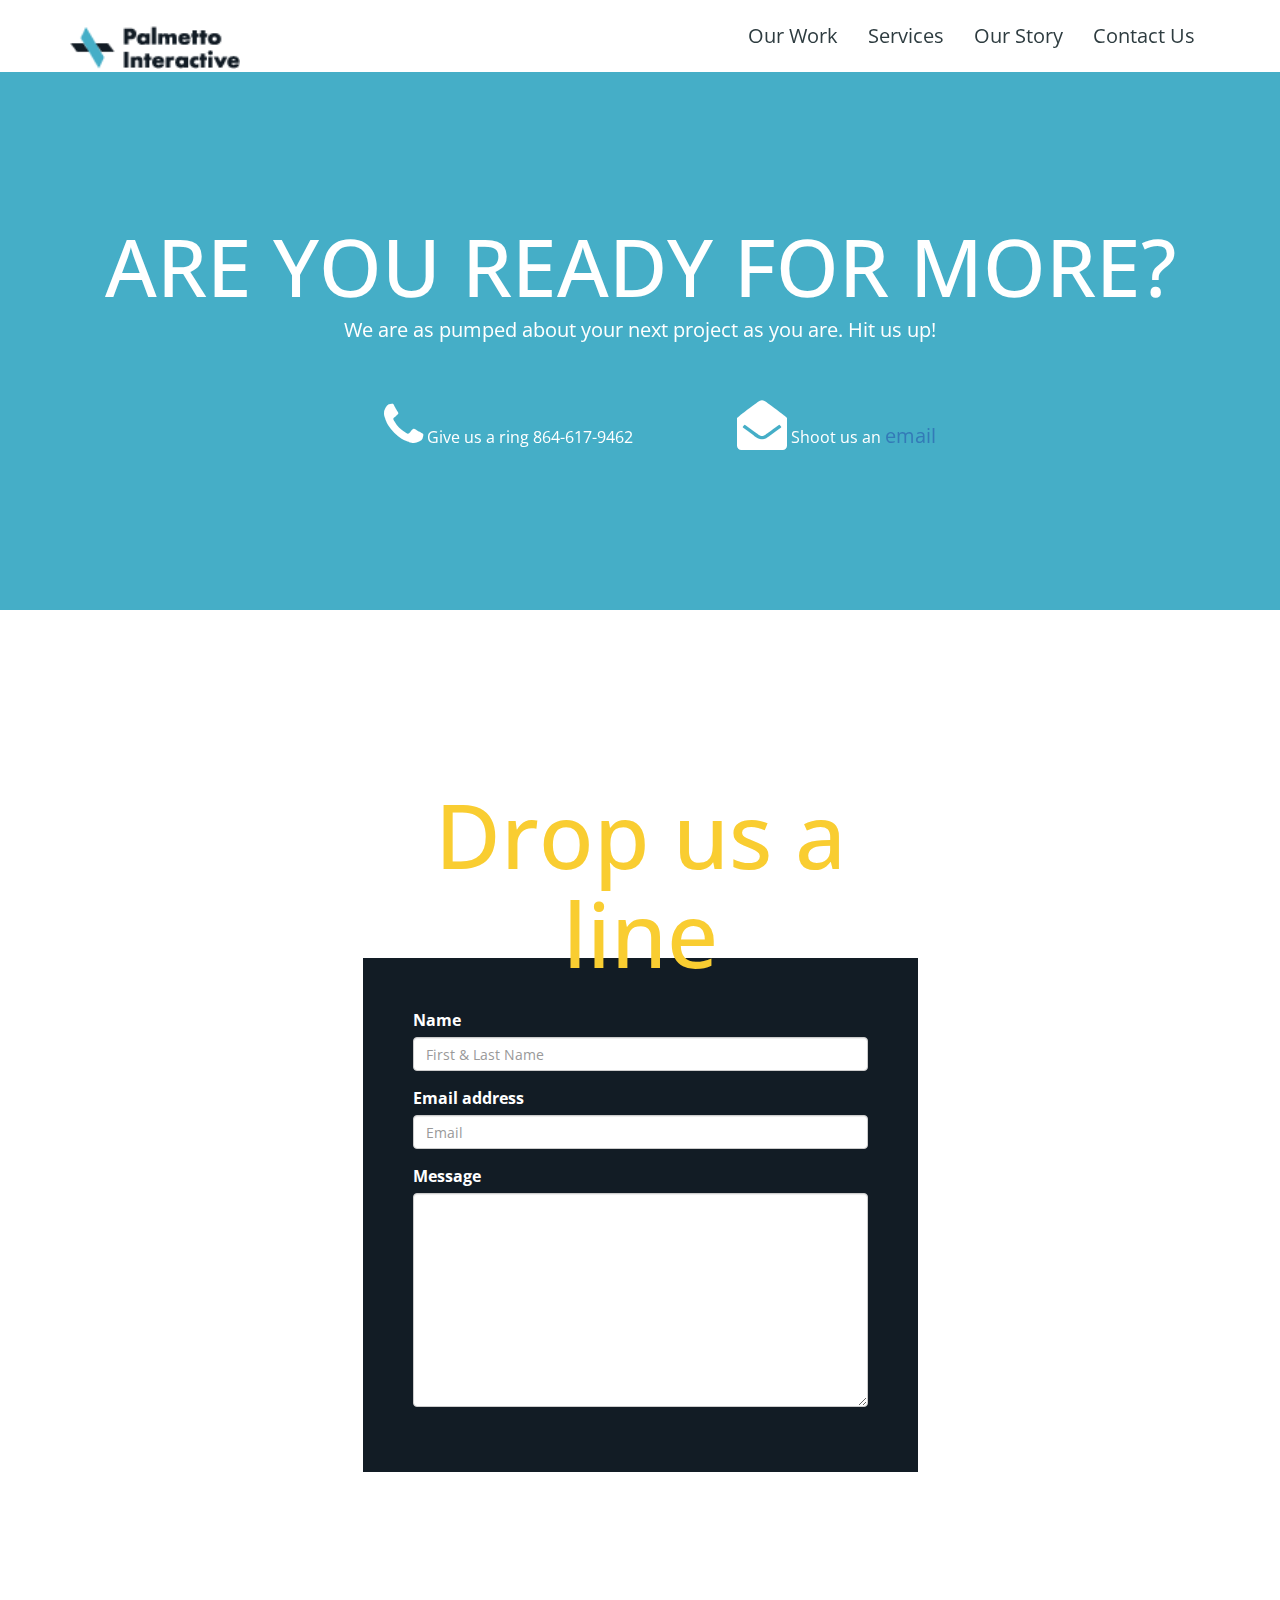
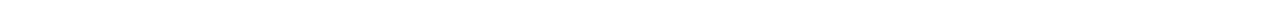
==== contact.html @ 6b4fe168 "intial contact page build" ====
<!doctype html>
<html class="no-js" lang="">
  <head>
    <meta charset="utf-8">
    <meta name="description" content="">
    <meta name="viewport" content="width=device-width, initial-scale=1">
    <title>palmetto interactive</title>

    <!-- Google Fonts -->
    <link href="https://fonts.googleapis.com/css?family=Open+Sans|Open+Sans+Condensed:700" rel="stylesheet" />

    <!-- Font Awesome -->
    <link rel="stylesheet" href="fonts/font-awesome/css/font-awesome.min.css" />


    <!-- build:css styles/main.css -->
    <link rel="stylesheet" href="css/styles.css">
    <!-- endbuild -->

    <!-- build:js scripts/vendor/modernizr.js -->
    <!-- <script src="/bower_components/modernizr/modernizr.js"></script> -->
    <!-- endbuild -->
  </head>

  <body id="page-top" class="index" data-spy="scroll" data-target="navbar">
    <!--[if IE]>
      <p class="browserupgrade">You are using an <strong>outdated</strong> browser. Please <a href="http://browsehappy.com/">upgrade your browser</a> to improve your experience.</p>
    <![endif]-->

    <!-- Navigation -->
    <nav id="mainNav" class="navbar navbar-custom">
      <div class="container">
        <!-- Brand and toggle get grouped for better mobile display -->
        <div class="navbar-header page-scroll">
          <button type="button" class="navbar-toggle" data-toggle="collapse" data-target="#navbar-collapse-1">
              <span class="sr-only">Toggle navigation</span> Menu <i class="fa fa-bars"></i>
          </button>
          <a class="navbar-brand" href="#page-top">
            <img src="images/palmetto-interactive-logo.png" alt="Company Logo">
          </a>
      </div>

      <!-- Collect the nav links, forms, and other content for toggling -->
      <div class="collapse navbar-collapse" id="navbar-collapse-1">
          <ul class="nav navbar-nav navbar-right">
            <li class="hidden">
                <a href="#page-top"></a>
            </li>
            <li class="page-scroll">
                <a href="#work">Our Work</a>
            </li>
            <li class="page-scroll">
              <a href="#services">Services</a>
            </li>
            <li class="page-scroll">
                <a href="#story">Our Story</a>
            </li>
            <li class="page-scroll">
                <a href="#contact">Contact Us</a>
            </li>
          </ul>
        </div>  <!-- /.navbar-collapse -->
      </div>  <!-- /.container -->
    </nav>

    <section id="contact-header">
      <div class="container">
        <div class="row">
          <div class="col-md-12">
            <h1>Are You Ready For More?</h1>
            <p>We are as pumped about your next project as you are. Hit us up!</p>
            <ul>
              <li><i class="fa fa-phone" aria-hidden="true"></i> Give us a ring 864-617-9462</li>
              <li><i class="fa fa-envelope-open" aria-hidden="true"></i> Shoot us an <a href="mailto:palmettointeractive@gmail.com">email</a></li>
            </ul>
          </div>
        </div>
      </div>
    </section>
    
    <section id="contact-form">
      <div class="container">
        <div class="row">
          <div class="col-md-6 col-md-offset-3">
            <h2>Drop us a line</h2>
            <form action="">
              <div class="form-group">
                <label for="name">Name</label>
                <input type="text" class="form-control" id="name" placeholder="First &amp; Last Name">
              </div>
              <div class="form-group">
                <label for="email">Email address</label>
                <input type="email" class="form-control" id="email" placeholder="Email">
              </div>
              <div class="form-group">
                <label for="message">Message</label>
                <textarea class="form-control" name="message" id="message" cols="30" rows="10"></textarea>
              </div>
            </form>
          </div>
        </div>
      </div>
    </section>
---- css/styles.css ----
@charset "UTF-8";
/* Bootstrap Variables */
/* Import Bootstrap */
/*!
 * Bootstrap v3.3.7 (http://getbootstrap.com)
 * Copyright 2011-2016 Twitter, Inc.
 * Licensed under MIT (https://github.com/twbs/bootstrap/blob/master/LICENSE)
 */
/*! normalize.css v3.0.3 | MIT License | github.com/necolas/normalize.css */
html {
  font-family: sans-serif;
  -ms-text-size-adjust: 100%;
  -webkit-text-size-adjust: 100%; }

body {
  margin: 0; }

article,
aside,
details,
figcaption,
figure,
footer,
header,
hgroup,
main,
menu,
nav,
section,
summary {
  display: block; }

audio,
canvas,
progress,
video {
  display: inline-block;
  vertical-align: baseline; }

audio:not([controls]) {
  display: none;
  height: 0; }

[hidden],
template {
  display: none; }

a {
  background-color: transparent; }

a:active,
a:hover {
  outline: 0; }

abbr[title] {
  border-bottom: 1px dotted; }

b,
strong {
  font-weight: bold; }

dfn {
  font-style: italic; }

h1 {
  font-size: 2em;
  margin: 0.67em 0; }

mark {
  background: #ff0;
  color: #000; }

small {
  font-size: 80%; }

sub,
sup {
  font-size: 75%;
  line-height: 0;
  position: relative;
  vertical-align: baseline; }

sup {
  top: -0.5em; }

sub {
  bottom: -0.25em; }

img {
  border: 0; }

svg:not(:root) {
  overflow: hidden; }

figure {
  margin: 1em 40px; }

hr {
  box-sizing: content-box;
  height: 0; }

pre {
  overflow: auto; }

code,
kbd,
pre,
samp {
  font-family: monospace, monospace;
  font-size: 1em; }

button,
input,
optgroup,
select,
textarea {
  color: inherit;
  font: inherit;
  margin: 0; }

button {
  overflow: visible; }

button,
select {
  text-transform: none; }

button,
html input[type="button"],
input[type="reset"],
input[type="submit"] {
  -webkit-appearance: button;
  cursor: pointer; }

button[disabled],
html input[disabled] {
  cursor: default; }

button::-moz-focus-inner,
input::-moz-focus-inner {
  border: 0;
  padding: 0; }

input {
  line-height: normal; }

input[type="checkbox"],
input[type="radio"] {
  box-sizing: border-box;
  padding: 0; }

input[type="number"]::-webkit-inner-spin-button,
input[type="number"]::-webkit-outer-spin-button {
  height: auto; }

input[type="search"] {
  -webkit-appearance: textfield;
  box-sizing: content-box; }

input[type="search"]::-webkit-search-cancel-button,
input[type="search"]::-webkit-search-decoration {
  -webkit-appearance: none; }

fieldset {
  border: 1px solid #c0c0c0;
  margin: 0 2px;
  padding: 0.35em 0.625em 0.75em; }

legend {
  border: 0;
  padding: 0; }

textarea {
  overflow: auto; }

optgroup {
  font-weight: bold; }

table {
  border-collapse: collapse;
  border-spacing: 0; }

td,
th {
  padding: 0; }

/*! Source: https://github.com/h5bp/html5-boilerplate/blob/master/src/css/main.css */
@media print {
  *,
  *:before,
  *:after {
    background: transparent !important;
    color: #000 !important;
    box-shadow: none !important;
    text-shadow: none !important; }

  a,
  a:visited {
    text-decoration: underline; }

  a[href]:after {
    content: " (" attr(href) ")"; }

  abbr[title]:after {
    content: " (" attr(title) ")"; }

  a[href^="#"]:after,
  a[href^="javascript:"]:after {
    content: ""; }

  pre,
  blockquote {
    border: 1px solid #999;
    page-break-inside: avoid; }

  thead {
    display: table-header-group; }

  tr,
  img {
    page-break-inside: avoid; }

  img {
    max-width: 100% !important; }

  p,
  h2,
  h3 {
    orphans: 3;
    widows: 3; }

  h2,
  h3 {
    page-break-after: avoid; }

  .navbar {
    display: none; }

  .btn > .caret,
  .dropup > .btn > .caret {
    border-top-color: #000 !important; }

  .label {
    border: 1px solid #000; }

  .table {
    border-collapse: collapse !important; }
    .table td,
    .table th {
      background-color: #fff !important; }

  .table-bordered th,
  .table-bordered td {
    border: 1px solid #ddd !important; } }
@font-face {
  font-family: 'Glyphicons Halflings';
  src: url("../bower_components/bootstrap-sass/assets/fonts/bootstrap/glyphicons-halflings-regular.eot");
  src: url("../bower_components/bootstrap-sass/assets/fonts/bootstrap/glyphicons-halflings-regular.eot?#iefix") format("embedded-opentype"), url("../bower_components/bootstrap-sass/assets/fonts/bootstrap/glyphicons-halflings-regular.woff2") format("woff2"), url("../bower_components/bootstrap-sass/assets/fonts/bootstrap/glyphicons-halflings-regular.woff") format("woff"), url("../bower_components/bootstrap-sass/assets/fonts/bootstrap/glyphicons-halflings-regular.ttf") format("truetype"), url("../bower_components/bootstrap-sass/assets/fonts/bootstrap/glyphicons-halflings-regular.svg#glyphicons_halflingsregular") format("svg"); }
.glyphicon {
  position: relative;
  top: 1px;
  display: inline-block;
  font-family: 'Glyphicons Halflings';
  font-style: normal;
  font-weight: normal;
  line-height: 1;
  -webkit-font-smoothing: antialiased;
  -moz-osx-font-smoothing: grayscale; }

.glyphicon-asterisk:before {
  content: "\002a"; }

.glyphicon-plus:before {
  content: "\002b"; }

.glyphicon-euro:before,
.glyphicon-eur:before {
  content: "\20ac"; }

.glyphicon-minus:before {
  content: "\2212"; }

.glyphicon-cloud:before {
  content: "\2601"; }

.glyphicon-envelope:before {
  content: "\2709"; }

.glyphicon-pencil:before {
  content: "\270f"; }

.glyphicon-glass:before {
  content: "\e001"; }

.glyphicon-music:before {
  content: "\e002"; }

.glyphicon-search:before {
  content: "\e003"; }

.glyphicon-heart:before {
  content: "\e005"; }

.glyphicon-star:before {
  content: "\e006"; }

.glyphicon-star-empty:before {
  content: "\e007"; }

.glyphicon-user:before {
  content: "\e008"; }

.glyphicon-film:before {
  content: "\e009"; }

.glyphicon-th-large:before {
  content: "\e010"; }

.glyphicon-th:before {
  content: "\e011"; }

.glyphicon-th-list:before {
  content: "\e012"; }

.glyphicon-ok:before {
  content: "\e013"; }

.glyphicon-remove:before {
  content: "\e014"; }

.glyphicon-zoom-in:before {
  content: "\e015"; }

.glyphicon-zoom-out:before {
  content: "\e016"; }

.glyphicon-off:before {
  content: "\e017"; }

.glyphicon-signal:before {
  content: "\e018"; }

.glyphicon-cog:before {
  content: "\e019"; }

.glyphicon-trash:before {
  content: "\e020"; }

.glyphicon-home:before {
  content: "\e021"; }

.glyphicon-file:before {
  content: "\e022"; }

.glyphicon-time:before {
  content: "\e023"; }

.glyphicon-road:before {
  content: "\e024"; }

.glyphicon-download-alt:before {
  content: "\e025"; }

.glyphicon-download:before {
  content: "\e026"; }

.glyphicon-upload:before {
  content: "\e027"; }

.glyphicon-inbox:before {
  content: "\e028"; }

.glyphicon-play-circle:before {
  content: "\e029"; }

.glyphicon-repeat:before {
  content: "\e030"; }

.glyphicon-refresh:before {
  content: "\e031"; }

.glyphicon-list-alt:before {
  content: "\e032"; }

.glyphicon-lock:before {
  content: "\e033"; }

.glyphicon-flag:before {
  content: "\e034"; }

.glyphicon-headphones:before {
  content: "\e035"; }

.glyphicon-volume-off:before {
  content: "\e036"; }

.glyphicon-volume-down:before {
  content: "\e037"; }

.glyphicon-volume-up:before {
  content: "\e038"; }

.glyphicon-qrcode:before {
  content: "\e039"; }

.glyphicon-barcode:before {
  content: "\e040"; }

.glyphicon-tag:before {
  content: "\e041"; }

.glyphicon-tags:before {
  content: "\e042"; }

.glyphicon-book:before {
  content: "\e043"; }

.glyphicon-bookmark:before {
  content: "\e044"; }

.glyphicon-print:before {
  content: "\e045"; }

.glyphicon-camera:before {
  content: "\e046"; }

.glyphicon-font:before {
  content: "\e047"; }

.glyphicon-bold:before {
  content: "\e048"; }

.glyphicon-italic:before {
  content: "\e049"; }

.glyphicon-text-height:before {
  content: "\e050"; }

.glyphicon-text-width:before {
  content: "\e051"; }

.glyphicon-align-left:before {
  content: "\e052"; }

.glyphicon-align-center:before {
  content: "\e053"; }

.glyphicon-align-right:before {
  content: "\e054"; }

.glyphicon-align-justify:before {
  content: "\e055"; }

.glyphicon-list:before {
  content: "\e056"; }

.glyphicon-indent-left:before {
  content: "\e057"; }

.glyphicon-indent-right:before {
  content: "\e058"; }

.glyphicon-facetime-video:before {
  content: "\e059"; }

.glyphicon-picture:before {
  content: "\e060"; }

.glyphicon-map-marker:before {
  content: "\e062"; }

.glyphicon-adjust:before {
  content: "\e063"; }

.glyphicon-tint:before {
  content: "\e064"; }

.glyphicon-edit:before {
  content: "\e065"; }

.glyphicon-share:before {
  content: "\e066"; }

.glyphicon-check:before {
  content: "\e067"; }

.glyphicon-move:before {
  content: "\e068"; }

.glyphicon-step-backward:before {
  content: "\e069"; }

.glyphicon-fast-backward:before {
  content: "\e070"; }

.glyphicon-backward:before {
  content: "\e071"; }

.glyphicon-play:before {
  content: "\e072"; }

.glyphicon-pause:before {
  content: "\e073"; }

.glyphicon-stop:before {
  content: "\e074"; }

.glyphicon-forward:before {
  content: "\e075"; }

.glyphicon-fast-forward:before {
  content: "\e076"; }

.glyphicon-step-forward:before {
  content: "\e077"; }

.glyphicon-eject:before {
  content: "\e078"; }

.glyphicon-chevron-left:before {
  content: "\e079"; }

.glyphicon-chevron-right:before {
  content: "\e080"; }

.glyphicon-plus-sign:before {
  content: "\e081"; }

.glyphicon-minus-sign:before {
  content: "\e082"; }

.glyphicon-remove-sign:before {
  content: "\e083"; }

.glyphicon-ok-sign:before {
  content: "\e084"; }

.glyphicon-question-sign:before {
  content: "\e085"; }

.glyphicon-info-sign:before {
  content: "\e086"; }

.glyphicon-screenshot:before {
  content: "\e087"; }

.glyphicon-remove-circle:before {
  content: "\e088"; }

.glyphicon-ok-circle:before {
  content: "\e089"; }

.glyphicon-ban-circle:before {
  content: "\e090"; }

.glyphicon-arrow-left:before {
  content: "\e091"; }

.glyphicon-arrow-right:before {
  content: "\e092"; }

.glyphicon-arrow-up:before {
  content: "\e093"; }

.glyphicon-arrow-down:before {
  content: "\e094"; }

.glyphicon-share-alt:before {
  content: "\e095"; }

.glyphicon-resize-full:before {
  content: "\e096"; }

.glyphicon-resize-small:before {
  content: "\e097"; }

.glyphicon-exclamation-sign:before {
  content: "\e101"; }

.glyphicon-gift:before {
  content: "\e102"; }

.glyphicon-leaf:before {
  content: "\e103"; }

.glyphicon-fire:before {
  content: "\e104"; }

.glyphicon-eye-open:before {
  content: "\e105"; }

.glyphicon-eye-close:before {
  content: "\e106"; }

.glyphicon-warning-sign:before {
  content: "\e107"; }

.glyphicon-plane:before {
  content: "\e108"; }

.glyphicon-calendar:before {
  content: "\e109"; }

.glyphicon-random:before {
  content: "\e110"; }

.glyphicon-comment:before {
  content: "\e111"; }

.glyphicon-magnet:before {
  content: "\e112"; }

.glyphicon-chevron-up:before {
  content: "\e113"; }

.glyphicon-chevron-down:before {
  content: "\e114"; }

.glyphicon-retweet:before {
  content: "\e115"; }

.glyphicon-shopping-cart:before {
  content: "\e116"; }

.glyphicon-folder-close:before {
  content: "\e117"; }

.glyphicon-folder-open:before {
  content: "\e118"; }

.glyphicon-resize-vertical:before {
  content: "\e119"; }

.glyphicon-resize-horizontal:before {
  content: "\e120"; }

.glyphicon-hdd:before {
  content: "\e121"; }

.glyphicon-bullhorn:before {
  content: "\e122"; }

.glyphicon-bell:before {
  content: "\e123"; }

.glyphicon-certificate:before {
  content: "\e124"; }

.glyphicon-thumbs-up:before {
  content: "\e125"; }

.glyphicon-thumbs-down:before {
  content: "\e126"; }

.glyphicon-hand-right:before {
  content: "\e127"; }

.glyphicon-hand-left:before {
  content: "\e128"; }

.glyphicon-hand-up:before {
  content: "\e129"; }

.glyphicon-hand-down:before {
  content: "\e130"; }

.glyphicon-circle-arrow-right:before {
  content: "\e131"; }

.glyphicon-circle-arrow-left:before {
  content: "\e132"; }

.glyphicon-circle-arrow-up:before {
  content: "\e133"; }

.glyphicon-circle-arrow-down:before {
  content: "\e134"; }

.glyphicon-globe:before {
  content: "\e135"; }

.glyphicon-wrench:before {
  content: "\e136"; }

.glyphicon-tasks:before {
  content: "\e137"; }

.glyphicon-filter:before {
  content: "\e138"; }

.glyphicon-briefcase:before {
  content: "\e139"; }

.glyphicon-fullscreen:before {
  content: "\e140"; }

.glyphicon-dashboard:before {
  content: "\e141"; }

.glyphicon-paperclip:before {
  content: "\e142"; }

.glyphicon-heart-empty:before {
  content: "\e143"; }

.glyphicon-link:before {
  content: "\e144"; }

.glyphicon-phone:before {
  content: "\e145"; }

.glyphicon-pushpin:before {
  content: "\e146"; }

.glyphicon-usd:before {
  content: "\e148"; }

.glyphicon-gbp:before {
  content: "\e149"; }

.glyphicon-sort:before {
  content: "\e150"; }

.glyphicon-sort-by-alphabet:before {
  content: "\e151"; }

.glyphicon-sort-by-alphabet-alt:before {
  content: "\e152"; }

.glyphicon-sort-by-order:before {
  content: "\e153"; }

.glyphicon-sort-by-order-alt:before {
  content: "\e154"; }

.glyphicon-sort-by-attributes:before {
  content: "\e155"; }

.glyphicon-sort-by-attributes-alt:before {
  content: "\e156"; }

.glyphicon-unchecked:before {
  content: "\e157"; }

.glyphicon-expand:before {
  content: "\e158"; }

.glyphicon-collapse-down:before {
  content: "\e159"; }

.glyphicon-collapse-up:before {
  content: "\e160"; }

.glyphicon-log-in:before {
  content: "\e161"; }

.glyphicon-flash:before {
  content: "\e162"; }

.glyphicon-log-out:before {
  content: "\e163"; }

.glyphicon-new-window:before {
  content: "\e164"; }

.glyphicon-record:before {
  content: "\e165"; }

.glyphicon-save:before {
  content: "\e166"; }

.glyphicon-open:before {
  content: "\e167"; }

.glyphicon-saved:before {
  content: "\e168"; }

.glyphicon-import:before {
  content: "\e169"; }

.glyphicon-export:before {
  content: "\e170"; }

.glyphicon-send:before {
  content: "\e171"; }

.glyphicon-floppy-disk:before {
  content: "\e172"; }

.glyphicon-floppy-saved:before {
  content: "\e173"; }

.glyphicon-floppy-remove:before {
  content: "\e174"; }

.glyphicon-floppy-save:before {
  content: "\e175"; }

.glyphicon-floppy-open:before {
  content: "\e176"; }

.glyphicon-credit-card:before {
  content: "\e177"; }

.glyphicon-transfer:before {
  content: "\e178"; }

.glyphicon-cutlery:before {
  content: "\e179"; }

.glyphicon-header:before {
  content: "\e180"; }

.glyphicon-compressed:before {
  content: "\e181"; }

.glyphicon-earphone:before {
  content: "\e182"; }

.glyphicon-phone-alt:before {
  content: "\e183"; }

.glyphicon-tower:before {
  content: "\e184"; }

.glyphicon-stats:before {
  content: "\e185"; }

.glyphicon-sd-video:before {
  content: "\e186"; }

.glyphicon-hd-video:before {
  content: "\e187"; }

.glyphicon-subtitles:before {
  content: "\e188"; }

.glyphicon-sound-stereo:before {
  content: "\e189"; }

.glyphicon-sound-dolby:before {
  content: "\e190"; }

.glyphicon-sound-5-1:before {
  content: "\e191"; }

.glyphicon-sound-6-1:before {
  content: "\e192"; }

.glyphicon-sound-7-1:before {
  content: "\e193"; }

.glyphicon-copyright-mark:before {
  content: "\e194"; }

.glyphicon-registration-mark:before {
  content: "\e195"; }

.glyphicon-cloud-download:before {
  content: "\e197"; }

.glyphicon-cloud-upload:before {
  content: "\e198"; }

.glyphicon-tree-conifer:before {
  content: "\e199"; }

.glyphicon-tree-deciduous:before {
  content: "\e200"; }

.glyphicon-cd:before {
  content: "\e201"; }

.glyphicon-save-file:before {
  content: "\e202"; }

.glyphicon-open-file:before {
  content: "\e203"; }

.glyphicon-level-up:before {
  content: "\e204"; }

.glyphicon-copy:before {
  content: "\e205"; }

.glyphicon-paste:before {
  content: "\e206"; }

.glyphicon-alert:before {
  content: "\e209"; }

.glyphicon-equalizer:before {
  content: "\e210"; }

.glyphicon-king:before {
  content: "\e211"; }

.glyphicon-queen:before {
  content: "\e212"; }

.glyphicon-pawn:before {
  content: "\e213"; }

.glyphicon-bishop:before {
  content: "\e214"; }

.glyphicon-knight:before {
  content: "\e215"; }

.glyphicon-baby-formula:before {
  content: "\e216"; }

.glyphicon-tent:before {
  content: "\26fa"; }

.glyphicon-blackboard:before {
  content: "\e218"; }

.glyphicon-bed:before {
  content: "\e219"; }

.glyphicon-apple:before {
  content: "\f8ff"; }

.glyphicon-erase:before {
  content: "\e221"; }

.glyphicon-hourglass:before {
  content: "\231b"; }

.glyphicon-lamp:before {
  content: "\e223"; }

.glyphicon-duplicate:before {
  content: "\e224"; }

.glyphicon-piggy-bank:before {
  content: "\e225"; }

.glyphicon-scissors:before {
  content: "\e226"; }

.glyphicon-bitcoin:before {
  content: "\e227"; }

.glyphicon-btc:before {
  content: "\e227"; }

.glyphicon-xbt:before {
  content: "\e227"; }

.glyphicon-yen:before {
  content: "\00a5"; }

.glyphicon-jpy:before {
  content: "\00a5"; }

.glyphicon-ruble:before {
  content: "\20bd"; }

.glyphicon-rub:before {
  content: "\20bd"; }

.glyphicon-scale:before {
  content: "\e230"; }

.glyphicon-ice-lolly:before {
  content: "\e231"; }

.glyphicon-ice-lolly-tasted:before {
  content: "\e232"; }

.glyphicon-education:before {
  content: "\e233"; }

.glyphicon-option-horizontal:before {
  content: "\e234"; }

.glyphicon-option-vertical:before {
  content: "\e235"; }

.glyphicon-menu-hamburger:before {
  content: "\e236"; }

.glyphicon-modal-window:before {
  content: "\e237"; }

.glyphicon-oil:before {
  content: "\e238"; }

.glyphicon-grain:before {
  content: "\e239"; }

.glyphicon-sunglasses:before {
  content: "\e240"; }

.glyphicon-text-size:before {
  content: "\e241"; }

.glyphicon-text-color:before {
  content: "\e242"; }

.glyphicon-text-background:before {
  content: "\e243"; }

.glyphicon-object-align-top:before {
  content: "\e244"; }

.glyphicon-object-align-bottom:before {
  content: "\e245"; }

.glyphicon-object-align-horizontal:before {
  content: "\e246"; }

.glyphicon-object-align-left:before {
  content: "\e247"; }

.glyphicon-object-align-vertical:before {
  content: "\e248"; }

.glyphicon-object-align-right:before {
  content: "\e249"; }

.glyphicon-triangle-right:before {
  content: "\e250"; }

.glyphicon-triangle-left:before {
  content: "\e251"; }

.glyphicon-triangle-bottom:before {
  content: "\e252"; }

.glyphicon-triangle-top:before {
  content: "\e253"; }

.glyphicon-console:before {
  content: "\e254"; }

.glyphicon-superscript:before {
  content: "\e255"; }

.glyphicon-subscript:before {
  content: "\e256"; }

.glyphicon-menu-left:before {
  content: "\e257"; }

.glyphicon-menu-right:before {
  content: "\e258"; }

.glyphicon-menu-down:before {
  content: "\e259"; }

.glyphicon-menu-up:before {
  content: "\e260"; }

* {
  -webkit-box-sizing: border-box;
  -moz-box-sizing: border-box;
  box-sizing: border-box; }

*:before,
*:after {
  -webkit-box-sizing: border-box;
  -moz-box-sizing: border-box;
  box-sizing: border-box; }

html {
  font-size: 10px;
  -webkit-tap-highlight-color: transparent; }

body {
  font-family: "Helvetica Neue", Helvetica, Arial, sans-serif;
  font-size: 14px;
  line-height: 1.42857;
  color: #333333;
  background-color: #fff; }

input,
button,
select,
textarea {
  font-family: inherit;
  font-size: inherit;
  line-height: inherit; }

a {
  color: #337ab7;
  text-decoration: none; }
  a:hover, a:focus {
    color: #23527c;
    text-decoration: underline; }
  a:focus {
    outline: 5px auto -webkit-focus-ring-color;
    outline-offset: -2px; }

figure {
  margin: 0; }

img {
  vertical-align: middle; }

.img-responsive {
  display: block;
  max-width: 100%;
  height: auto; }

.img-rounded {
  border-radius: 6px; }

.img-thumbnail {
  padding: 4px;
  line-height: 1.42857;
  background-color: #fff;
  border: 1px solid #ddd;
  border-radius: 4px;
  -webkit-transition: all 0.2s ease-in-out;
  -o-transition: all 0.2s ease-in-out;
  transition: all 0.2s ease-in-out;
  display: inline-block;
  max-width: 100%;
  height: auto; }

.img-circle {
  border-radius: 50%; }

hr {
  margin-top: 20px;
  margin-bottom: 20px;
  border: 0;
  border-top: 1px solid #eeeeee; }

.sr-only {
  position: absolute;
  width: 1px;
  height: 1px;
  margin: -1px;
  padding: 0;
  overflow: hidden;
  clip: rect(0, 0, 0, 0);
  border: 0; }

.sr-only-focusable:active, .sr-only-focusable:focus {
  position: static;
  width: auto;
  height: auto;
  margin: 0;
  overflow: visible;
  clip: auto; }

[role="button"] {
  cursor: pointer; }

h1, h2, h3, h4, h5, h6,
.h1, .h2, .h3, .h4, .h5, .h6 {
  font-family: inherit;
  font-weight: 500;
  line-height: 1.1;
  color: inherit; }
  h1 small,
  h1 .small, h2 small,
  h2 .small, h3 small,
  h3 .small, h4 small,
  h4 .small, h5 small,
  h5 .small, h6 small,
  h6 .small,
  .h1 small,
  .h1 .small, .h2 small,
  .h2 .small, .h3 small,
  .h3 .small, .h4 small,
  .h4 .small, .h5 small,
  .h5 .small, .h6 small,
  .h6 .small {
    font-weight: normal;
    line-height: 1;
    color: #777777; }

h1, .h1,
h2, .h2,
h3, .h3 {
  margin-top: 20px;
  margin-bottom: 10px; }
  h1 small,
  h1 .small, .h1 small,
  .h1 .small,
  h2 small,
  h2 .small, .h2 small,
  .h2 .small,
  h3 small,
  h3 .small, .h3 small,
  .h3 .small {
    font-size: 65%; }

h4, .h4,
h5, .h5,
h6, .h6 {
  margin-top: 10px;
  margin-bottom: 10px; }
  h4 small,
  h4 .small, .h4 small,
  .h4 .small,
  h5 small,
  h5 .small, .h5 small,
  .h5 .small,
  h6 small,
  h6 .small, .h6 small,
  .h6 .small {
    font-size: 75%; }

h1, .h1 {
  font-size: 36px; }

h2, .h2 {
  font-size: 30px; }

h3, .h3 {
  font-size: 24px; }

h4, .h4 {
  font-size: 18px; }

h5, .h5 {
  font-size: 14px; }

h6, .h6 {
  font-size: 12px; }

p {
  margin: 0 0 10px; }

.lead {
  margin-bottom: 20px;
  font-size: 16px;
  font-weight: 300;
  line-height: 1.4; }
  @media (min-width: 768px) {
    .lead {
      font-size: 21px; } }

small,
.small {
  font-size: 85%; }

mark,
.mark {
  background-color: #fcf8e3;
  padding: .2em; }

.text-left {
  text-align: left; }

.text-right {
  text-align: right; }

.text-center {
  text-align: center; }

.text-justify {
  text-align: justify; }

.text-nowrap {
  white-space: nowrap; }

.text-lowercase {
  text-transform: lowercase; }

.text-uppercase, .initialism {
  text-transform: uppercase; }

.text-capitalize {
  text-transform: capitalize; }

.text-muted {
  color: #777777; }

.text-primary {
  color: #337ab7; }

a.text-primary:hover,
a.text-primary:focus {
  color: #286090; }

.text-success {
  color: #3c763d; }

a.text-success:hover,
a.text-success:focus {
  color: #2b542c; }

.text-info {
  color: #31708f; }

a.text-info:hover,
a.text-info:focus {
  color: #245269; }

.text-warning {
  color: #8a6d3b; }

a.text-warning:hover,
a.text-warning:focus {
  color: #66512c; }

.text-danger {
  color: #a94442; }

a.text-danger:hover,
a.text-danger:focus {
  color: #843534; }

.bg-primary {
  color: #fff; }

.bg-primary {
  background-color: #337ab7; }

a.bg-primary:hover,
a.bg-primary:focus {
  background-color: #286090; }

.bg-success {
  background-color: #dff0d8; }

a.bg-success:hover,
a.bg-success:focus {
  background-color: #c1e2b3; }

.bg-info {
  background-color: #d9edf7; }

a.bg-info:hover,
a.bg-info:focus {
  background-color: #afd9ee; }

.bg-warning {
  background-color: #fcf8e3; }

a.bg-warning:hover,
a.bg-warning:focus {
  background-color: #f7ecb5; }

.bg-danger {
  background-color: #f2dede; }

a.bg-danger:hover,
a.bg-danger:focus {
  background-color: #e4b9b9; }

.page-header {
  padding-bottom: 9px;
  margin: 40px 0 20px;
  border-bottom: 1px solid #eeeeee; }

ul,
ol {
  margin-top: 0;
  margin-bottom: 10px; }
  ul ul,
  ul ol,
  ol ul,
  ol ol {
    margin-bottom: 0; }

.list-unstyled {
  padding-left: 0;
  list-style: none; }

.list-inline {
  padding-left: 0;
  list-style: none;
  margin-left: -5px; }
  .list-inline > li {
    display: inline-block;
    padding-left: 5px;
    padding-right: 5px; }

dl {
  margin-top: 0;
  margin-bottom: 20px; }

dt,
dd {
  line-height: 1.42857; }

dt {
  font-weight: bold; }

dd {
  margin-left: 0; }

.dl-horizontal dd:before, .dl-horizontal dd:after {
  content: " ";
  display: table; }
.dl-horizontal dd:after {
  clear: both; }
@media (min-width: 768px) {
  .dl-horizontal dt {
    float: left;
    width: 160px;
    clear: left;
    text-align: right;
    overflow: hidden;
    text-overflow: ellipsis;
    white-space: nowrap; }
  .dl-horizontal dd {
    margin-left: 180px; } }

abbr[title],
abbr[data-original-title] {
  cursor: help;
  border-bottom: 1px dotted #777777; }

.initialism {
  font-size: 90%; }

blockquote {
  padding: 10px 20px;
  margin: 0 0 20px;
  font-size: 17.5px;
  border-left: 5px solid #eeeeee; }
  blockquote p:last-child,
  blockquote ul:last-child,
  blockquote ol:last-child {
    margin-bottom: 0; }
  blockquote footer,
  blockquote small,
  blockquote .small {
    display: block;
    font-size: 80%;
    line-height: 1.42857;
    color: #777777; }
    blockquote footer:before,
    blockquote small:before,
    blockquote .small:before {
      content: '\2014 \00A0'; }

.blockquote-reverse,
blockquote.pull-right {
  padding-right: 15px;
  padding-left: 0;
  border-right: 5px solid #eeeeee;
  border-left: 0;
  text-align: right; }
  .blockquote-reverse footer:before,
  .blockquote-reverse small:before,
  .blockquote-reverse .small:before,
  blockquote.pull-right footer:before,
  blockquote.pull-right small:before,
  blockquote.pull-right .small:before {
    content: ''; }
  .blockquote-reverse footer:after,
  .blockquote-reverse small:after,
  .blockquote-reverse .small:after,
  blockquote.pull-right footer:after,
  blockquote.pull-right small:after,
  blockquote.pull-right .small:after {
    content: '\00A0 \2014'; }

address {
  margin-bottom: 20px;
  font-style: normal;
  line-height: 1.42857; }

code,
kbd,
pre,
samp {
  font-family: Menlo, Monaco, Consolas, "Courier New", monospace; }

code {
  padding: 2px 4px;
  font-size: 90%;
  color: #c7254e;
  background-color: #f9f2f4;
  border-radius: 4px; }

kbd {
  padding: 2px 4px;
  font-size: 90%;
  color: #fff;
  background-color: #333;
  border-radius: 3px;
  box-shadow: inset 0 -1px 0 rgba(0, 0, 0, 0.25); }
  kbd kbd {
    padding: 0;
    font-size: 100%;
    font-weight: bold;
    box-shadow: none; }

pre {
  display: block;
  padding: 9.5px;
  margin: 0 0 10px;
  font-size: 13px;
  line-height: 1.42857;
  word-break: break-all;
  word-wrap: break-word;
  color: #333333;
  background-color: #f5f5f5;
  border: 1px solid #ccc;
  border-radius: 4px; }
  pre code {
    padding: 0;
    font-size: inherit;
    color: inherit;
    white-space: pre-wrap;
    background-color: transparent;
    border-radius: 0; }

.pre-scrollable {
  max-height: 340px;
  overflow-y: scroll; }

.container {
  margin-right: auto;
  margin-left: auto;
  padding-left: 15px;
  padding-right: 15px; }
  .container:before, .container:after {
    content: " ";
    display: table; }
  .container:after {
    clear: both; }
  @media (min-width: 768px) {
    .container {
      width: 750px; } }
  @media (min-width: 992px) {
    .container {
      width: 970px; } }
  @media (min-width: 1200px) {
    .container {
      width: 1170px; } }

.container-fluid {
  margin-right: auto;
  margin-left: auto;
  padding-left: 15px;
  padding-right: 15px; }
  .container-fluid:before, .container-fluid:after {
    content: " ";
    display: table; }
  .container-fluid:after {
    clear: both; }

.row {
  margin-left: -15px;
  margin-right: -15px; }
  .row:before, .row:after {
    content: " ";
    display: table; }
  .row:after {
    clear: both; }

.col-xs-1, .col-sm-1, .col-md-1, .col-lg-1, .col-xs-2, .col-sm-2, .col-md-2, .col-lg-2, .col-xs-3, .col-sm-3, .col-md-3, .col-lg-3, .col-xs-4, .col-sm-4, .col-md-4, .col-lg-4, .col-xs-5, .col-sm-5, .col-md-5, .col-lg-5, .col-xs-6, .col-sm-6, .col-md-6, .col-lg-6, .col-xs-7, .col-sm-7, .col-md-7, .col-lg-7, .col-xs-8, .col-sm-8, .col-md-8, .col-lg-8, .col-xs-9, .col-sm-9, .col-md-9, .col-lg-9, .col-xs-10, .col-sm-10, .col-md-10, .col-lg-10, .col-xs-11, .col-sm-11, .col-md-11, .col-lg-11, .col-xs-12, .col-sm-12, .col-md-12, .col-lg-12 {
  position: relative;
  min-height: 1px;
  padding-left: 15px;
  padding-right: 15px; }

.col-xs-1, .col-xs-2, .col-xs-3, .col-xs-4, .col-xs-5, .col-xs-6, .col-xs-7, .col-xs-8, .col-xs-9, .col-xs-10, .col-xs-11, .col-xs-12 {
  float: left; }

.col-xs-1 {
  width: 8.33333%; }

.col-xs-2 {
  width: 16.66667%; }

.col-xs-3 {
  width: 25%; }

.col-xs-4 {
  width: 33.33333%; }

.col-xs-5 {
  width: 41.66667%; }

.col-xs-6 {
  width: 50%; }

.col-xs-7 {
  width: 58.33333%; }

.col-xs-8 {
  width: 66.66667%; }

.col-xs-9 {
  width: 75%; }

.col-xs-10 {
  width: 83.33333%; }

.col-xs-11 {
  width: 91.66667%; }

.col-xs-12 {
  width: 100%; }

.col-xs-pull-0 {
  right: auto; }

.col-xs-pull-1 {
  right: 8.33333%; }

.col-xs-pull-2 {
  right: 16.66667%; }

.col-xs-pull-3 {
  right: 25%; }

.col-xs-pull-4 {
  right: 33.33333%; }

.col-xs-pull-5 {
  right: 41.66667%; }

.col-xs-pull-6 {
  right: 50%; }

.col-xs-pull-7 {
  right: 58.33333%; }

.col-xs-pull-8 {
  right: 66.66667%; }

.col-xs-pull-9 {
  right: 75%; }

.col-xs-pull-10 {
  right: 83.33333%; }

.col-xs-pull-11 {
  right: 91.66667%; }

.col-xs-pull-12 {
  right: 100%; }

.col-xs-push-0 {
  left: auto; }

.col-xs-push-1 {
  left: 8.33333%; }

.col-xs-push-2 {
  left: 16.66667%; }

.col-xs-push-3 {
  left: 25%; }

.col-xs-push-4 {
  left: 33.33333%; }

.col-xs-push-5 {
  left: 41.66667%; }

.col-xs-push-6 {
  left: 50%; }

.col-xs-push-7 {
  left: 58.33333%; }

.col-xs-push-8 {
  left: 66.66667%; }

.col-xs-push-9 {
  left: 75%; }

.col-xs-push-10 {
  left: 83.33333%; }

.col-xs-push-11 {
  left: 91.66667%; }

.col-xs-push-12 {
  left: 100%; }

.col-xs-offset-0 {
  margin-left: 0%; }

.col-xs-offset-1 {
  margin-left: 8.33333%; }

.col-xs-offset-2 {
  margin-left: 16.66667%; }

.col-xs-offset-3 {
  margin-left: 25%; }

.col-xs-offset-4 {
  margin-left: 33.33333%; }

.col-xs-offset-5 {
  margin-left: 41.66667%; }

.col-xs-offset-6 {
  margin-left: 50%; }

.col-xs-offset-7 {
  margin-left: 58.33333%; }

.col-xs-offset-8 {
  margin-left: 66.66667%; }

.col-xs-offset-9 {
  margin-left: 75%; }

.col-xs-offset-10 {
  margin-left: 83.33333%; }

.col-xs-offset-11 {
  margin-left: 91.66667%; }

.col-xs-offset-12 {
  margin-left: 100%; }

@media (min-width: 768px) {
  .col-sm-1, .col-sm-2, .col-sm-3, .col-sm-4, .col-sm-5, .col-sm-6, .col-sm-7, .col-sm-8, .col-sm-9, .col-sm-10, .col-sm-11, .col-sm-12 {
    float: left; }

  .col-sm-1 {
    width: 8.33333%; }

  .col-sm-2 {
    width: 16.66667%; }

  .col-sm-3 {
    width: 25%; }

  .col-sm-4 {
    width: 33.33333%; }

  .col-sm-5 {
    width: 41.66667%; }

  .col-sm-6 {
    width: 50%; }

  .col-sm-7 {
    width: 58.33333%; }

  .col-sm-8 {
    width: 66.66667%; }

  .col-sm-9 {
    width: 75%; }

  .col-sm-10 {
    width: 83.33333%; }

  .col-sm-11 {
    width: 91.66667%; }

  .col-sm-12 {
    width: 100%; }

  .col-sm-pull-0 {
    right: auto; }

  .col-sm-pull-1 {
    right: 8.33333%; }

  .col-sm-pull-2 {
    right: 16.66667%; }

  .col-sm-pull-3 {
    right: 25%; }

  .col-sm-pull-4 {
    right: 33.33333%; }

  .col-sm-pull-5 {
    right: 41.66667%; }

  .col-sm-pull-6 {
    right: 50%; }

  .col-sm-pull-7 {
    right: 58.33333%; }

  .col-sm-pull-8 {
    right: 66.66667%; }

  .col-sm-pull-9 {
    right: 75%; }

  .col-sm-pull-10 {
    right: 83.33333%; }

  .col-sm-pull-11 {
    right: 91.66667%; }

  .col-sm-pull-12 {
    right: 100%; }

  .col-sm-push-0 {
    left: auto; }

  .col-sm-push-1 {
    left: 8.33333%; }

  .col-sm-push-2 {
    left: 16.66667%; }

  .col-sm-push-3 {
    left: 25%; }

  .col-sm-push-4 {
    left: 33.33333%; }

  .col-sm-push-5 {
    left: 41.66667%; }

  .col-sm-push-6 {
    left: 50%; }

  .col-sm-push-7 {
    left: 58.33333%; }

  .col-sm-push-8 {
    left: 66.66667%; }

  .col-sm-push-9 {
    left: 75%; }

  .col-sm-push-10 {
    left: 83.33333%; }

  .col-sm-push-11 {
    left: 91.66667%; }

  .col-sm-push-12 {
    left: 100%; }

  .col-sm-offset-0 {
    margin-left: 0%; }

  .col-sm-offset-1 {
    margin-left: 8.33333%; }

  .col-sm-offset-2 {
    margin-left: 16.66667%; }

  .col-sm-offset-3 {
    margin-left: 25%; }

  .col-sm-offset-4 {
    margin-left: 33.33333%; }

  .col-sm-offset-5 {
    margin-left: 41.66667%; }

  .col-sm-offset-6 {
    margin-left: 50%; }

  .col-sm-offset-7 {
    margin-left: 58.33333%; }

  .col-sm-offset-8 {
    margin-left: 66.66667%; }

  .col-sm-offset-9 {
    margin-left: 75%; }

  .col-sm-offset-10 {
    margin-left: 83.33333%; }

  .col-sm-offset-11 {
    margin-left: 91.66667%; }

  .col-sm-offset-12 {
    margin-left: 100%; } }
@media (min-width: 992px) {
  .col-md-1, .col-md-2, .col-md-3, .col-md-4, .col-md-5, .col-md-6, .col-md-7, .col-md-8, .col-md-9, .col-md-10, .col-md-11, .col-md-12 {
    float: left; }

  .col-md-1 {
    width: 8.33333%; }

  .col-md-2 {
    width: 16.66667%; }

  .col-md-3 {
    width: 25%; }

  .col-md-4 {
    width: 33.33333%; }

  .col-md-5 {
    width: 41.66667%; }

  .col-md-6 {
    width: 50%; }

  .col-md-7 {
    width: 58.33333%; }

  .col-md-8 {
    width: 66.66667%; }

  .col-md-9 {
    width: 75%; }

  .col-md-10 {
    width: 83.33333%; }

  .col-md-11 {
    width: 91.66667%; }

  .col-md-12 {
    width: 100%; }

  .col-md-pull-0 {
    right: auto; }

  .col-md-pull-1 {
    right: 8.33333%; }

  .col-md-pull-2 {
    right: 16.66667%; }

  .col-md-pull-3 {
    right: 25%; }

  .col-md-pull-4 {
    right: 33.33333%; }

  .col-md-pull-5 {
    right: 41.66667%; }

  .col-md-pull-6 {
    right: 50%; }

  .col-md-pull-7 {
    right: 58.33333%; }

  .col-md-pull-8 {
    right: 66.66667%; }

  .col-md-pull-9 {
    right: 75%; }

  .col-md-pull-10 {
    right: 83.33333%; }

  .col-md-pull-11 {
    right: 91.66667%; }

  .col-md-pull-12 {
    right: 100%; }

  .col-md-push-0 {
    left: auto; }

  .col-md-push-1 {
    left: 8.33333%; }

  .col-md-push-2 {
    left: 16.66667%; }

  .col-md-push-3 {
    left: 25%; }

  .col-md-push-4 {
    left: 33.33333%; }

  .col-md-push-5 {
    left: 41.66667%; }

  .col-md-push-6 {
    left: 50%; }

  .col-md-push-7 {
    left: 58.33333%; }

  .col-md-push-8 {
    left: 66.66667%; }

  .col-md-push-9 {
    left: 75%; }

  .col-md-push-10 {
    left: 83.33333%; }

  .col-md-push-11 {
    left: 91.66667%; }

  .col-md-push-12 {
    left: 100%; }

  .col-md-offset-0 {
    margin-left: 0%; }

  .col-md-offset-1 {
    margin-left: 8.33333%; }

  .col-md-offset-2 {
    margin-left: 16.66667%; }

  .col-md-offset-3 {
    margin-left: 25%; }

  .col-md-offset-4 {
    margin-left: 33.33333%; }

  .col-md-offset-5 {
    margin-left: 41.66667%; }

  .col-md-offset-6 {
    margin-left: 50%; }

  .col-md-offset-7 {
    margin-left: 58.33333%; }

  .col-md-offset-8 {
    margin-left: 66.66667%; }

  .col-md-offset-9 {
    margin-left: 75%; }

  .col-md-offset-10 {
    margin-left: 83.33333%; }

  .col-md-offset-11 {
    margin-left: 91.66667%; }

  .col-md-offset-12 {
    margin-left: 100%; } }
@media (min-width: 1200px) {
  .col-lg-1, .col-lg-2, .col-lg-3, .col-lg-4, .col-lg-5, .col-lg-6, .col-lg-7, .col-lg-8, .col-lg-9, .col-lg-10, .col-lg-11, .col-lg-12 {
    float: left; }

  .col-lg-1 {
    width: 8.33333%; }

  .col-lg-2 {
    width: 16.66667%; }

  .col-lg-3 {
    width: 25%; }

  .col-lg-4 {
    width: 33.33333%; }

  .col-lg-5 {
    width: 41.66667%; }

  .col-lg-6 {
    width: 50%; }

  .col-lg-7 {
    width: 58.33333%; }

  .col-lg-8 {
    width: 66.66667%; }

  .col-lg-9 {
    width: 75%; }

  .col-lg-10 {
    width: 83.33333%; }

  .col-lg-11 {
    width: 91.66667%; }

  .col-lg-12 {
    width: 100%; }

  .col-lg-pull-0 {
    right: auto; }

  .col-lg-pull-1 {
    right: 8.33333%; }

  .col-lg-pull-2 {
    right: 16.66667%; }

  .col-lg-pull-3 {
    right: 25%; }

  .col-lg-pull-4 {
    right: 33.33333%; }

  .col-lg-pull-5 {
    right: 41.66667%; }

  .col-lg-pull-6 {
    right: 50%; }

  .col-lg-pull-7 {
    right: 58.33333%; }

  .col-lg-pull-8 {
    right: 66.66667%; }

  .col-lg-pull-9 {
    right: 75%; }

  .col-lg-pull-10 {
    right: 83.33333%; }

  .col-lg-pull-11 {
    right: 91.66667%; }

  .col-lg-pull-12 {
    right: 100%; }

  .col-lg-push-0 {
    left: auto; }

  .col-lg-push-1 {
    left: 8.33333%; }

  .col-lg-push-2 {
    left: 16.66667%; }

  .col-lg-push-3 {
    left: 25%; }

  .col-lg-push-4 {
    left: 33.33333%; }

  .col-lg-push-5 {
    left: 41.66667%; }

  .col-lg-push-6 {
    left: 50%; }

  .col-lg-push-7 {
    left: 58.33333%; }

  .col-lg-push-8 {
    left: 66.66667%; }

  .col-lg-push-9 {
    left: 75%; }

  .col-lg-push-10 {
    left: 83.33333%; }

  .col-lg-push-11 {
    left: 91.66667%; }

  .col-lg-push-12 {
    left: 100%; }

  .col-lg-offset-0 {
    margin-left: 0%; }

  .col-lg-offset-1 {
    margin-left: 8.33333%; }

  .col-lg-offset-2 {
    margin-left: 16.66667%; }

  .col-lg-offset-3 {
    margin-left: 25%; }

  .col-lg-offset-4 {
    margin-left: 33.33333%; }

  .col-lg-offset-5 {
    margin-left: 41.66667%; }

  .col-lg-offset-6 {
    margin-left: 50%; }

  .col-lg-offset-7 {
    margin-left: 58.33333%; }

  .col-lg-offset-8 {
    margin-left: 66.66667%; }

  .col-lg-offset-9 {
    margin-left: 75%; }

  .col-lg-offset-10 {
    margin-left: 83.33333%; }

  .col-lg-offset-11 {
    margin-left: 91.66667%; }

  .col-lg-offset-12 {
    margin-left: 100%; } }
table {
  background-color: transparent; }

caption {
  padding-top: 8px;
  padding-bottom: 8px;
  color: #777777;
  text-align: left; }

th {
  text-align: left; }

.table {
  width: 100%;
  max-width: 100%;
  margin-bottom: 20px; }
  .table > thead > tr > th,
  .table > thead > tr > td,
  .table > tbody > tr > th,
  .table > tbody > tr > td,
  .table > tfoot > tr > th,
  .table > tfoot > tr > td {
    padding: 8px;
    line-height: 1.42857;
    vertical-align: top;
    border-top: 1px solid #ddd; }
  .table > thead > tr > th {
    vertical-align: bottom;
    border-bottom: 2px solid #ddd; }
  .table > caption + thead > tr:first-child > th,
  .table > caption + thead > tr:first-child > td,
  .table > colgroup + thead > tr:first-child > th,
  .table > colgroup + thead > tr:first-child > td,
  .table > thead:first-child > tr:first-child > th,
  .table > thead:first-child > tr:first-child > td {
    border-top: 0; }
  .table > tbody + tbody {
    border-top: 2px solid #ddd; }
  .table .table {
    background-color: #fff; }

.table-condensed > thead > tr > th,
.table-condensed > thead > tr > td,
.table-condensed > tbody > tr > th,
.table-condensed > tbody > tr > td,
.table-condensed > tfoot > tr > th,
.table-condensed > tfoot > tr > td {
  padding: 5px; }

.table-bordered {
  border: 1px solid #ddd; }
  .table-bordered > thead > tr > th,
  .table-bordered > thead > tr > td,
  .table-bordered > tbody > tr > th,
  .table-bordered > tbody > tr > td,
  .table-bordered > tfoot > tr > th,
  .table-bordered > tfoot > tr > td {
    border: 1px solid #ddd; }
  .table-bordered > thead > tr > th,
  .table-bordered > thead > tr > td {
    border-bottom-width: 2px; }

.table-striped > tbody > tr:nth-of-type(odd) {
  background-color: #f9f9f9; }

.table-hover > tbody > tr:hover {
  background-color: #f5f5f5; }

table col[class*="col-"] {
  position: static;
  float: none;
  display: table-column; }

table td[class*="col-"],
table th[class*="col-"] {
  position: static;
  float: none;
  display: table-cell; }

.table > thead > tr > td.active,
.table > thead > tr > th.active, .table > thead > tr.active > td, .table > thead > tr.active > th,
.table > tbody > tr > td.active,
.table > tbody > tr > th.active,
.table > tbody > tr.active > td,
.table > tbody > tr.active > th,
.table > tfoot > tr > td.active,
.table > tfoot > tr > th.active,
.table > tfoot > tr.active > td,
.table > tfoot > tr.active > th {
  background-color: #f5f5f5; }

.table-hover > tbody > tr > td.active:hover,
.table-hover > tbody > tr > th.active:hover, .table-hover > tbody > tr.active:hover > td, .table-hover > tbody > tr:hover > .active, .table-hover > tbody > tr.active:hover > th {
  background-color: #e8e8e8; }

.table > thead > tr > td.success,
.table > thead > tr > th.success, .table > thead > tr.success > td, .table > thead > tr.success > th,
.table > tbody > tr > td.success,
.table > tbody > tr > th.success,
.table > tbody > tr.success > td,
.table > tbody > tr.success > th,
.table > tfoot > tr > td.success,
.table > tfoot > tr > th.success,
.table > tfoot > tr.success > td,
.table > tfoot > tr.success > th {
  background-color: #dff0d8; }

.table-hover > tbody > tr > td.success:hover,
.table-hover > tbody > tr > th.success:hover, .table-hover > tbody > tr.success:hover > td, .table-hover > tbody > tr:hover > .success, .table-hover > tbody > tr.success:hover > th {
  background-color: #d0e9c6; }

.table > thead > tr > td.info,
.table > thead > tr > th.info, .table > thead > tr.info > td, .table > thead > tr.info > th,
.table > tbody > tr > td.info,
.table > tbody > tr > th.info,
.table > tbody > tr.info > td,
.table > tbody > tr.info > th,
.table > tfoot > tr > td.info,
.table > tfoot > tr > th.info,
.table > tfoot > tr.info > td,
.table > tfoot > tr.info > th {
  background-color: #d9edf7; }

.table-hover > tbody > tr > td.info:hover,
.table-hover > tbody > tr > th.info:hover, .table-hover > tbody > tr.info:hover > td, .table-hover > tbody > tr:hover > .info, .table-hover > tbody > tr.info:hover > th {
  background-color: #c4e3f3; }

.table > thead > tr > td.warning,
.table > thead > tr > th.warning, .table > thead > tr.warning > td, .table > thead > tr.warning > th,
.table > tbody > tr > td.warning,
.table > tbody > tr > th.warning,
.table > tbody > tr.warning > td,
.table > tbody > tr.warning > th,
.table > tfoot > tr > td.warning,
.table > tfoot > tr > th.warning,
.table > tfoot > tr.warning > td,
.table > tfoot > tr.warning > th {
  background-color: #fcf8e3; }

.table-hover > tbody > tr > td.warning:hover,
.table-hover > tbody > tr > th.warning:hover, .table-hover > tbody > tr.warning:hover > td, .table-hover > tbody > tr:hover > .warning, .table-hover > tbody > tr.warning:hover > th {
  background-color: #faf2cc; }

.table > thead > tr > td.danger,
.table > thead > tr > th.danger, .table > thead > tr.danger > td, .table > thead > tr.danger > th,
.table > tbody > tr > td.danger,
.table > tbody > tr > th.danger,
.table > tbody > tr.danger > td,
.table > tbody > tr.danger > th,
.table > tfoot > tr > td.danger,
.table > tfoot > tr > th.danger,
.table > tfoot > tr.danger > td,
.table > tfoot > tr.danger > th {
  background-color: #f2dede; }

.table-hover > tbody > tr > td.danger:hover,
.table-hover > tbody > tr > th.danger:hover, .table-hover > tbody > tr.danger:hover > td, .table-hover > tbody > tr:hover > .danger, .table-hover > tbody > tr.danger:hover > th {
  background-color: #ebcccc; }

.table-responsive {
  overflow-x: auto;
  min-height: 0.01%; }
  @media screen and (max-width: 767px) {
    .table-responsive {
      width: 100%;
      margin-bottom: 15px;
      overflow-y: hidden;
      -ms-overflow-style: -ms-autohiding-scrollbar;
      border: 1px solid #ddd; }
      .table-responsive > .table {
        margin-bottom: 0; }
        .table-responsive > .table > thead > tr > th,
        .table-responsive > .table > thead > tr > td,
        .table-responsive > .table > tbody > tr > th,
        .table-responsive > .table > tbody > tr > td,
        .table-responsive > .table > tfoot > tr > th,
        .table-responsive > .table > tfoot > tr > td {
          white-space: nowrap; }
      .table-responsive > .table-bordered {
        border: 0; }
        .table-responsive > .table-bordered > thead > tr > th:first-child,
        .table-responsive > .table-bordered > thead > tr > td:first-child,
        .table-responsive > .table-bordered > tbody > tr > th:first-child,
        .table-responsive > .table-bordered > tbody > tr > td:first-child,
        .table-responsive > .table-bordered > tfoot > tr > th:first-child,
        .table-responsive > .table-bordered > tfoot > tr > td:first-child {
          border-left: 0; }
        .table-responsive > .table-bordered > thead > tr > th:last-child,
        .table-responsive > .table-bordered > thead > tr > td:last-child,
        .table-responsive > .table-bordered > tbody > tr > th:last-child,
        .table-responsive > .table-bordered > tbody > tr > td:last-child,
        .table-responsive > .table-bordered > tfoot > tr > th:last-child,
        .table-responsive > .table-bordered > tfoot > tr > td:last-child {
          border-right: 0; }
        .table-responsive > .table-bordered > tbody > tr:last-child > th,
        .table-responsive > .table-bordered > tbody > tr:last-child > td,
        .table-responsive > .table-bordered > tfoot > tr:last-child > th,
        .table-responsive > .table-bordered > tfoot > tr:last-child > td {
          border-bottom: 0; } }

fieldset {
  padding: 0;
  margin: 0;
  border: 0;
  min-width: 0; }

legend {
  display: block;
  width: 100%;
  padding: 0;
  margin-bottom: 20px;
  font-size: 21px;
  line-height: inherit;
  color: #333333;
  border: 0;
  border-bottom: 1px solid #e5e5e5; }

label {
  display: inline-block;
  max-width: 100%;
  margin-bottom: 5px;
  font-weight: bold; }

input[type="search"] {
  -webkit-box-sizing: border-box;
  -moz-box-sizing: border-box;
  box-sizing: border-box; }

input[type="radio"],
input[type="checkbox"] {
  margin: 4px 0 0;
  margin-top: 1px \9;
  line-height: normal; }

input[type="file"] {
  display: block; }

input[type="range"] {
  display: block;
  width: 100%; }

select[multiple],
select[size] {
  height: auto; }

input[type="file"]:focus,
input[type="radio"]:focus,
input[type="checkbox"]:focus {
  outline: 5px auto -webkit-focus-ring-color;
  outline-offset: -2px; }

output {
  display: block;
  padding-top: 7px;
  font-size: 14px;
  line-height: 1.42857;
  color: #555555; }

.form-control {
  display: block;
  width: 100%;
  height: 34px;
  padding: 6px 12px;
  font-size: 14px;
  line-height: 1.42857;
  color: #555555;
  background-color: #fff;
  background-image: none;
  border: 1px solid #ccc;
  border-radius: 4px;
  -webkit-box-shadow: inset 0 1px 1px rgba(0, 0, 0, 0.075);
  box-shadow: inset 0 1px 1px rgba(0, 0, 0, 0.075);
  -webkit-transition: border-color ease-in-out 0.15s, box-shadow ease-in-out 0.15s;
  -o-transition: border-color ease-in-out 0.15s, box-shadow ease-in-out 0.15s;
  transition: border-color ease-in-out 0.15s, box-shadow ease-in-out 0.15s; }
  .form-control:focus {
    border-color: #66afe9;
    outline: 0;
    -webkit-box-shadow: inset 0 1px 1px rgba(0, 0, 0, 0.075), 0 0 8px rgba(102, 175, 233, 0.6);
    box-shadow: inset 0 1px 1px rgba(0, 0, 0, 0.075), 0 0 8px rgba(102, 175, 233, 0.6); }
  .form-control::-moz-placeholder {
    color: #999;
    opacity: 1; }
  .form-control:-ms-input-placeholder {
    color: #999; }
  .form-control::-webkit-input-placeholder {
    color: #999; }
  .form-control::-ms-expand {
    border: 0;
    background-color: transparent; }
  .form-control[disabled], .form-control[readonly], fieldset[disabled] .form-control {
    background-color: #eeeeee;
    opacity: 1; }
  .form-control[disabled], fieldset[disabled] .form-control {
    cursor: not-allowed; }

textarea.form-control {
  height: auto; }

input[type="search"] {
  -webkit-appearance: none; }

@media screen and (-webkit-min-device-pixel-ratio: 0) {
  input[type="date"].form-control,
  input[type="time"].form-control,
  input[type="datetime-local"].form-control,
  input[type="month"].form-control {
    line-height: 34px; }
  input[type="date"].input-sm, .input-group-sm > input[type="date"].form-control,
  .input-group-sm > input[type="date"].input-group-addon,
  .input-group-sm > .input-group-btn > input[type="date"].btn, .input-group-sm input[type="date"],
  input[type="time"].input-sm,
  .input-group-sm > input[type="time"].form-control,
  .input-group-sm > input[type="time"].input-group-addon,
  .input-group-sm > .input-group-btn > input[type="time"].btn, .input-group-sm
  input[type="time"],
  input[type="datetime-local"].input-sm,
  .input-group-sm > input[type="datetime-local"].form-control,
  .input-group-sm > input[type="datetime-local"].input-group-addon,
  .input-group-sm > .input-group-btn > input[type="datetime-local"].btn, .input-group-sm
  input[type="datetime-local"],
  input[type="month"].input-sm,
  .input-group-sm > input[type="month"].form-control,
  .input-group-sm > input[type="month"].input-group-addon,
  .input-group-sm > .input-group-btn > input[type="month"].btn, .input-group-sm
  input[type="month"] {
    line-height: 30px; }
  input[type="date"].input-lg, .input-group-lg > input[type="date"].form-control,
  .input-group-lg > input[type="date"].input-group-addon,
  .input-group-lg > .input-group-btn > input[type="date"].btn, .input-group-lg input[type="date"],
  input[type="time"].input-lg,
  .input-group-lg > input[type="time"].form-control,
  .input-group-lg > input[type="time"].input-group-addon,
  .input-group-lg > .input-group-btn > input[type="time"].btn, .input-group-lg
  input[type="time"],
  input[type="datetime-local"].input-lg,
  .input-group-lg > input[type="datetime-local"].form-control,
  .input-group-lg > input[type="datetime-local"].input-group-addon,
  .input-group-lg > .input-group-btn > input[type="datetime-local"].btn, .input-group-lg
  input[type="datetime-local"],
  input[type="month"].input-lg,
  .input-group-lg > input[type="month"].form-control,
  .input-group-lg > input[type="month"].input-group-addon,
  .input-group-lg > .input-group-btn > input[type="month"].btn, .input-group-lg
  input[type="month"] {
    line-height: 46px; } }
.form-group {
  margin-bottom: 15px; }

.radio,
.checkbox {
  position: relative;
  display: block;
  margin-top: 10px;
  margin-bottom: 10px; }
  .radio label,
  .checkbox label {
    min-height: 20px;
    padding-left: 20px;
    margin-bottom: 0;
    font-weight: normal;
    cursor: pointer; }

.radio input[type="radio"],
.radio-inline input[type="radio"],
.checkbox input[type="checkbox"],
.checkbox-inline input[type="checkbox"] {
  position: absolute;
  margin-left: -20px;
  margin-top: 4px \9; }

.radio + .radio,
.checkbox + .checkbox {
  margin-top: -5px; }

.radio-inline,
.checkbox-inline {
  position: relative;
  display: inline-block;
  padding-left: 20px;
  margin-bottom: 0;
  vertical-align: middle;
  font-weight: normal;
  cursor: pointer; }

.radio-inline + .radio-inline,
.checkbox-inline + .checkbox-inline {
  margin-top: 0;
  margin-left: 10px; }

input[type="radio"][disabled], input[type="radio"].disabled, fieldset[disabled] input[type="radio"],
input[type="checkbox"][disabled],
input[type="checkbox"].disabled, fieldset[disabled]
input[type="checkbox"] {
  cursor: not-allowed; }

.radio-inline.disabled, fieldset[disabled] .radio-inline,
.checkbox-inline.disabled, fieldset[disabled]
.checkbox-inline {
  cursor: not-allowed; }

.radio.disabled label, fieldset[disabled] .radio label,
.checkbox.disabled label, fieldset[disabled]
.checkbox label {
  cursor: not-allowed; }

.form-control-static {
  padding-top: 7px;
  padding-bottom: 7px;
  margin-bottom: 0;
  min-height: 34px; }
  .form-control-static.input-lg, .input-group-lg > .form-control-static.form-control,
  .input-group-lg > .form-control-static.input-group-addon,
  .input-group-lg > .input-group-btn > .form-control-static.btn, .form-control-static.input-sm, .input-group-sm > .form-control-static.form-control,
  .input-group-sm > .form-control-static.input-group-addon,
  .input-group-sm > .input-group-btn > .form-control-static.btn {
    padding-left: 0;
    padding-right: 0; }

.input-sm, .input-group-sm > .form-control,
.input-group-sm > .input-group-addon,
.input-group-sm > .input-group-btn > .btn {
  height: 30px;
  padding: 5px 10px;
  font-size: 12px;
  line-height: 1.5;
  border-radius: 3px; }

select.input-sm, .input-group-sm > select.form-control,
.input-group-sm > select.input-group-addon,
.input-group-sm > .input-group-btn > select.btn {
  height: 30px;
  line-height: 30px; }

textarea.input-sm, .input-group-sm > textarea.form-control,
.input-group-sm > textarea.input-group-addon,
.input-group-sm > .input-group-btn > textarea.btn,
select[multiple].input-sm,
.input-group-sm > select[multiple].form-control,
.input-group-sm > select[multiple].input-group-addon,
.input-group-sm > .input-group-btn > select[multiple].btn {
  height: auto; }

.form-group-sm .form-control {
  height: 30px;
  padding: 5px 10px;
  font-size: 12px;
  line-height: 1.5;
  border-radius: 3px; }
.form-group-sm select.form-control {
  height: 30px;
  line-height: 30px; }
.form-group-sm textarea.form-control,
.form-group-sm select[multiple].form-control {
  height: auto; }
.form-group-sm .form-control-static {
  height: 30px;
  min-height: 32px;
  padding: 6px 10px;
  font-size: 12px;
  line-height: 1.5; }

.input-lg, .input-group-lg > .form-control,
.input-group-lg > .input-group-addon,
.input-group-lg > .input-group-btn > .btn {
  height: 46px;
  padding: 10px 16px;
  font-size: 18px;
  line-height: 1.33333;
  border-radius: 6px; }

select.input-lg, .input-group-lg > select.form-control,
.input-group-lg > select.input-group-addon,
.input-group-lg > .input-group-btn > select.btn {
  height: 46px;
  line-height: 46px; }

textarea.input-lg, .input-group-lg > textarea.form-control,
.input-group-lg > textarea.input-group-addon,
.input-group-lg > .input-group-btn > textarea.btn,
select[multiple].input-lg,
.input-group-lg > select[multiple].form-control,
.input-group-lg > select[multiple].input-group-addon,
.input-group-lg > .input-group-btn > select[multiple].btn {
  height: auto; }

.form-group-lg .form-control {
  height: 46px;
  padding: 10px 16px;
  font-size: 18px;
  line-height: 1.33333;
  border-radius: 6px; }
.form-group-lg select.form-control {
  height: 46px;
  line-height: 46px; }
.form-group-lg textarea.form-control,
.form-group-lg select[multiple].form-control {
  height: auto; }
.form-group-lg .form-control-static {
  height: 46px;
  min-height: 38px;
  padding: 11px 16px;
  font-size: 18px;
  line-height: 1.33333; }

.has-feedback {
  position: relative; }
  .has-feedback .form-control {
    padding-right: 42.5px; }

.form-control-feedback {
  position: absolute;
  top: 0;
  right: 0;
  z-index: 2;
  display: block;
  width: 34px;
  height: 34px;
  line-height: 34px;
  text-align: center;
  pointer-events: none; }

.input-lg + .form-control-feedback, .input-group-lg > .form-control + .form-control-feedback,
.input-group-lg > .input-group-addon + .form-control-feedback,
.input-group-lg > .input-group-btn > .btn + .form-control-feedback,
.input-group-lg + .form-control-feedback,
.form-group-lg .form-control + .form-control-feedback {
  width: 46px;
  height: 46px;
  line-height: 46px; }

.input-sm + .form-control-feedback, .input-group-sm > .form-control + .form-control-feedback,
.input-group-sm > .input-group-addon + .form-control-feedback,
.input-group-sm > .input-group-btn > .btn + .form-control-feedback,
.input-group-sm + .form-control-feedback,
.form-group-sm .form-control + .form-control-feedback {
  width: 30px;
  height: 30px;
  line-height: 30px; }

.has-success .help-block,
.has-success .control-label,
.has-success .radio,
.has-success .checkbox,
.has-success .radio-inline,
.has-success .checkbox-inline, .has-success.radio label, .has-success.checkbox label, .has-success.radio-inline label, .has-success.checkbox-inline label {
  color: #3c763d; }
.has-success .form-control {
  border-color: #3c763d;
  -webkit-box-shadow: inset 0 1px 1px rgba(0, 0, 0, 0.075);
  box-shadow: inset 0 1px 1px rgba(0, 0, 0, 0.075); }
  .has-success .form-control:focus {
    border-color: #2b542c;
    -webkit-box-shadow: inset 0 1px 1px rgba(0, 0, 0, 0.075), 0 0 6px #67b168;
    box-shadow: inset 0 1px 1px rgba(0, 0, 0, 0.075), 0 0 6px #67b168; }
.has-success .input-group-addon {
  color: #3c763d;
  border-color: #3c763d;
  background-color: #dff0d8; }
.has-success .form-control-feedback {
  color: #3c763d; }

.has-warning .help-block,
.has-warning .control-label,
.has-warning .radio,
.has-warning .checkbox,
.has-warning .radio-inline,
.has-warning .checkbox-inline, .has-warning.radio label, .has-warning.checkbox label, .has-warning.radio-inline label, .has-warning.checkbox-inline label {
  color: #8a6d3b; }
.has-warning .form-control {
  border-color: #8a6d3b;
  -webkit-box-shadow: inset 0 1px 1px rgba(0, 0, 0, 0.075);
  box-shadow: inset 0 1px 1px rgba(0, 0, 0, 0.075); }
  .has-warning .form-control:focus {
    border-color: #66512c;
    -webkit-box-shadow: inset 0 1px 1px rgba(0, 0, 0, 0.075), 0 0 6px #c0a16b;
    box-shadow: inset 0 1px 1px rgba(0, 0, 0, 0.075), 0 0 6px #c0a16b; }
.has-warning .input-group-addon {
  color: #8a6d3b;
  border-color: #8a6d3b;
  background-color: #fcf8e3; }
.has-warning .form-control-feedback {
  color: #8a6d3b; }

.has-error .help-block,
.has-error .control-label,
.has-error .radio,
.has-error .checkbox,
.has-error .radio-inline,
.has-error .checkbox-inline, .has-error.radio label, .has-error.checkbox label, .has-error.radio-inline label, .has-error.checkbox-inline label {
  color: #a94442; }
.has-error .form-control {
  border-color: #a94442;
  -webkit-box-shadow: inset 0 1px 1px rgba(0, 0, 0, 0.075);
  box-shadow: inset 0 1px 1px rgba(0, 0, 0, 0.075); }
  .has-error .form-control:focus {
    border-color: #843534;
    -webkit-box-shadow: inset 0 1px 1px rgba(0, 0, 0, 0.075), 0 0 6px #ce8483;
    box-shadow: inset 0 1px 1px rgba(0, 0, 0, 0.075), 0 0 6px #ce8483; }
.has-error .input-group-addon {
  color: #a94442;
  border-color: #a94442;
  background-color: #f2dede; }
.has-error .form-control-feedback {
  color: #a94442; }

.has-feedback label ~ .form-control-feedback {
  top: 25px; }
.has-feedback label.sr-only ~ .form-control-feedback {
  top: 0; }

.help-block {
  display: block;
  margin-top: 5px;
  margin-bottom: 10px;
  color: #737373; }

@media (min-width: 768px) {
  .form-inline .form-group {
    display: inline-block;
    margin-bottom: 0;
    vertical-align: middle; }
  .form-inline .form-control {
    display: inline-block;
    width: auto;
    vertical-align: middle; }
  .form-inline .form-control-static {
    display: inline-block; }
  .form-inline .input-group {
    display: inline-table;
    vertical-align: middle; }
    .form-inline .input-group .input-group-addon,
    .form-inline .input-group .input-group-btn,
    .form-inline .input-group .form-control {
      width: auto; }
  .form-inline .input-group > .form-control {
    width: 100%; }
  .form-inline .control-label {
    margin-bottom: 0;
    vertical-align: middle; }
  .form-inline .radio,
  .form-inline .checkbox {
    display: inline-block;
    margin-top: 0;
    margin-bottom: 0;
    vertical-align: middle; }
    .form-inline .radio label,
    .form-inline .checkbox label {
      padding-left: 0; }
  .form-inline .radio input[type="radio"],
  .form-inline .checkbox input[type="checkbox"] {
    position: relative;
    margin-left: 0; }
  .form-inline .has-feedback .form-control-feedback {
    top: 0; } }

.form-horizontal .radio,
.form-horizontal .checkbox,
.form-horizontal .radio-inline,
.form-horizontal .checkbox-inline {
  margin-top: 0;
  margin-bottom: 0;
  padding-top: 7px; }
.form-horizontal .radio,
.form-horizontal .checkbox {
  min-height: 27px; }
.form-horizontal .form-group {
  margin-left: -15px;
  margin-right: -15px; }
  .form-horizontal .form-group:before, .form-horizontal .form-group:after {
    content: " ";
    display: table; }
  .form-horizontal .form-group:after {
    clear: both; }
@media (min-width: 768px) {
  .form-horizontal .control-label {
    text-align: right;
    margin-bottom: 0;
    padding-top: 7px; } }
.form-horizontal .has-feedback .form-control-feedback {
  right: 15px; }
@media (min-width: 768px) {
  .form-horizontal .form-group-lg .control-label {
    padding-top: 11px;
    font-size: 18px; } }
@media (min-width: 768px) {
  .form-horizontal .form-group-sm .control-label {
    padding-top: 6px;
    font-size: 12px; } }

.btn {
  display: inline-block;
  margin-bottom: 0;
  font-weight: normal;
  text-align: center;
  vertical-align: middle;
  touch-action: manipulation;
  cursor: pointer;
  background-image: none;
  border: 1px solid transparent;
  white-space: nowrap;
  padding: 6px 12px;
  font-size: 14px;
  line-height: 1.42857;
  border-radius: 4px;
  -webkit-user-select: none;
  -moz-user-select: none;
  -ms-user-select: none;
  user-select: none; }
  .btn:focus, .btn.focus, .btn:active:focus, .btn:active.focus, .btn.active:focus, .btn.active.focus {
    outline: 5px auto -webkit-focus-ring-color;
    outline-offset: -2px; }
  .btn:hover, .btn:focus, .btn.focus {
    color: #333;
    text-decoration: none; }
  .btn:active, .btn.active {
    outline: 0;
    background-image: none;
    -webkit-box-shadow: inset 0 3px 5px rgba(0, 0, 0, 0.125);
    box-shadow: inset 0 3px 5px rgba(0, 0, 0, 0.125); }
  .btn.disabled, .btn[disabled], fieldset[disabled] .btn {
    cursor: not-allowed;
    opacity: 0.65;
    filter: alpha(opacity=65);
    -webkit-box-shadow: none;
    box-shadow: none; }

a.btn.disabled, fieldset[disabled] a.btn {
  pointer-events: none; }

.btn-default {
  color: #333;
  background-color: #fff;
  border-color: #ccc; }
  .btn-default:focus, .btn-default.focus {
    color: #333;
    background-color: #e6e6e6;
    border-color: #8c8c8c; }
  .btn-default:hover {
    color: #333;
    background-color: #e6e6e6;
    border-color: #adadad; }
  .btn-default:active, .btn-default.active, .open > .btn-default.dropdown-toggle {
    color: #333;
    background-color: #e6e6e6;
    border-color: #adadad; }
    .btn-default:active:hover, .btn-default:active:focus, .btn-default:active.focus, .btn-default.active:hover, .btn-default.active:focus, .btn-default.active.focus, .open > .btn-default.dropdown-toggle:hover, .open > .btn-default.dropdown-toggle:focus, .open > .btn-default.dropdown-toggle.focus {
      color: #333;
      background-color: #d4d4d4;
      border-color: #8c8c8c; }
  .btn-default:active, .btn-default.active, .open > .btn-default.dropdown-toggle {
    background-image: none; }
  .btn-default.disabled:hover, .btn-default.disabled:focus, .btn-default.disabled.focus, .btn-default[disabled]:hover, .btn-default[disabled]:focus, .btn-default[disabled].focus, fieldset[disabled] .btn-default:hover, fieldset[disabled] .btn-default:focus, fieldset[disabled] .btn-default.focus {
    background-color: #fff;
    border-color: #ccc; }
  .btn-default .badge {
    color: #fff;
    background-color: #333; }

.btn-primary {
  color: #fff;
  background-color: #337ab7;
  border-color: #2e6da4; }
  .btn-primary:focus, .btn-primary.focus {
    color: #fff;
    background-color: #286090;
    border-color: #122b40; }
  .btn-primary:hover {
    color: #fff;
    background-color: #286090;
    border-color: #204d74; }
  .btn-primary:active, .btn-primary.active, .open > .btn-primary.dropdown-toggle {
    color: #fff;
    background-color: #286090;
    border-color: #204d74; }
    .btn-primary:active:hover, .btn-primary:active:focus, .btn-primary:active.focus, .btn-primary.active:hover, .btn-primary.active:focus, .btn-primary.active.focus, .open > .btn-primary.dropdown-toggle:hover, .open > .btn-primary.dropdown-toggle:focus, .open > .btn-primary.dropdown-toggle.focus {
      color: #fff;
      background-color: #204d74;
      border-color: #122b40; }
  .btn-primary:active, .btn-primary.active, .open > .btn-primary.dropdown-toggle {
    background-image: none; }
  .btn-primary.disabled:hover, .btn-primary.disabled:focus, .btn-primary.disabled.focus, .btn-primary[disabled]:hover, .btn-primary[disabled]:focus, .btn-primary[disabled].focus, fieldset[disabled] .btn-primary:hover, fieldset[disabled] .btn-primary:focus, fieldset[disabled] .btn-primary.focus {
    background-color: #337ab7;
    border-color: #2e6da4; }
  .btn-primary .badge {
    color: #337ab7;
    background-color: #fff; }

.btn-success {
  color: #fff;
  background-color: #5cb85c;
  border-color: #4cae4c; }
  .btn-success:focus, .btn-success.focus {
    color: #fff;
    background-color: #449d44;
    border-color: #255625; }
  .btn-success:hover {
    color: #fff;
    background-color: #449d44;
    border-color: #398439; }
  .btn-success:active, .btn-success.active, .open > .btn-success.dropdown-toggle {
    color: #fff;
    background-color: #449d44;
    border-color: #398439; }
    .btn-success:active:hover, .btn-success:active:focus, .btn-success:active.focus, .btn-success.active:hover, .btn-success.active:focus, .btn-success.active.focus, .open > .btn-success.dropdown-toggle:hover, .open > .btn-success.dropdown-toggle:focus, .open > .btn-success.dropdown-toggle.focus {
      color: #fff;
      background-color: #398439;
      border-color: #255625; }
  .btn-success:active, .btn-success.active, .open > .btn-success.dropdown-toggle {
    background-image: none; }
  .btn-success.disabled:hover, .btn-success.disabled:focus, .btn-success.disabled.focus, .btn-success[disabled]:hover, .btn-success[disabled]:focus, .btn-success[disabled].focus, fieldset[disabled] .btn-success:hover, fieldset[disabled] .btn-success:focus, fieldset[disabled] .btn-success.focus {
    background-color: #5cb85c;
    border-color: #4cae4c; }
  .btn-success .badge {
    color: #5cb85c;
    background-color: #fff; }

.btn-info {
  color: #fff;
  background-color: #5bc0de;
  border-color: #46b8da; }
  .btn-info:focus, .btn-info.focus {
    color: #fff;
    background-color: #31b0d5;
    border-color: #1b6d85; }
  .btn-info:hover {
    color: #fff;
    background-color: #31b0d5;
    border-color: #269abc; }
  .btn-info:active, .btn-info.active, .open > .btn-info.dropdown-toggle {
    color: #fff;
    background-color: #31b0d5;
    border-color: #269abc; }
    .btn-info:active:hover, .btn-info:active:focus, .btn-info:active.focus, .btn-info.active:hover, .btn-info.active:focus, .btn-info.active.focus, .open > .btn-info.dropdown-toggle:hover, .open > .btn-info.dropdown-toggle:focus, .open > .btn-info.dropdown-toggle.focus {
      color: #fff;
      background-color: #269abc;
      border-color: #1b6d85; }
  .btn-info:active, .btn-info.active, .open > .btn-info.dropdown-toggle {
    background-image: none; }
  .btn-info.disabled:hover, .btn-info.disabled:focus, .btn-info.disabled.focus, .btn-info[disabled]:hover, .btn-info[disabled]:focus, .btn-info[disabled].focus, fieldset[disabled] .btn-info:hover, fieldset[disabled] .btn-info:focus, fieldset[disabled] .btn-info.focus {
    background-color: #5bc0de;
    border-color: #46b8da; }
  .btn-info .badge {
    color: #5bc0de;
    background-color: #fff; }

.btn-warning {
  color: #fff;
  background-color: #f0ad4e;
  border-color: #eea236; }
  .btn-warning:focus, .btn-warning.focus {
    color: #fff;
    background-color: #ec971f;
    border-color: #985f0d; }
  .btn-warning:hover {
    color: #fff;
    background-color: #ec971f;
    border-color: #d58512; }
  .btn-warning:active, .btn-warning.active, .open > .btn-warning.dropdown-toggle {
    color: #fff;
    background-color: #ec971f;
    border-color: #d58512; }
    .btn-warning:active:hover, .btn-warning:active:focus, .btn-warning:active.focus, .btn-warning.active:hover, .btn-warning.active:focus, .btn-warning.active.focus, .open > .btn-warning.dropdown-toggle:hover, .open > .btn-warning.dropdown-toggle:focus, .open > .btn-warning.dropdown-toggle.focus {
      color: #fff;
      background-color: #d58512;
      border-color: #985f0d; }
  .btn-warning:active, .btn-warning.active, .open > .btn-warning.dropdown-toggle {
    background-image: none; }
  .btn-warning.disabled:hover, .btn-warning.disabled:focus, .btn-warning.disabled.focus, .btn-warning[disabled]:hover, .btn-warning[disabled]:focus, .btn-warning[disabled].focus, fieldset[disabled] .btn-warning:hover, fieldset[disabled] .btn-warning:focus, fieldset[disabled] .btn-warning.focus {
    background-color: #f0ad4e;
    border-color: #eea236; }
  .btn-warning .badge {
    color: #f0ad4e;
    background-color: #fff; }

.btn-danger {
  color: #fff;
  background-color: #d9534f;
  border-color: #d43f3a; }
  .btn-danger:focus, .btn-danger.focus {
    color: #fff;
    background-color: #c9302c;
    border-color: #761c19; }
  .btn-danger:hover {
    color: #fff;
    background-color: #c9302c;
    border-color: #ac2925; }
  .btn-danger:active, .btn-danger.active, .open > .btn-danger.dropdown-toggle {
    color: #fff;
    background-color: #c9302c;
    border-color: #ac2925; }
    .btn-danger:active:hover, .btn-danger:active:focus, .btn-danger:active.focus, .btn-danger.active:hover, .btn-danger.active:focus, .btn-danger.active.focus, .open > .btn-danger.dropdown-toggle:hover, .open > .btn-danger.dropdown-toggle:focus, .open > .btn-danger.dropdown-toggle.focus {
      color: #fff;
      background-color: #ac2925;
      border-color: #761c19; }
  .btn-danger:active, .btn-danger.active, .open > .btn-danger.dropdown-toggle {
    background-image: none; }
  .btn-danger.disabled:hover, .btn-danger.disabled:focus, .btn-danger.disabled.focus, .btn-danger[disabled]:hover, .btn-danger[disabled]:focus, .btn-danger[disabled].focus, fieldset[disabled] .btn-danger:hover, fieldset[disabled] .btn-danger:focus, fieldset[disabled] .btn-danger.focus {
    background-color: #d9534f;
    border-color: #d43f3a; }
  .btn-danger .badge {
    color: #d9534f;
    background-color: #fff; }

.btn-link {
  color: #337ab7;
  font-weight: normal;
  border-radius: 0; }
  .btn-link, .btn-link:active, .btn-link.active, .btn-link[disabled], fieldset[disabled] .btn-link {
    background-color: transparent;
    -webkit-box-shadow: none;
    box-shadow: none; }
  .btn-link, .btn-link:hover, .btn-link:focus, .btn-link:active {
    border-color: transparent; }
  .btn-link:hover, .btn-link:focus {
    color: #23527c;
    text-decoration: underline;
    background-color: transparent; }
  .btn-link[disabled]:hover, .btn-link[disabled]:focus, fieldset[disabled] .btn-link:hover, fieldset[disabled] .btn-link:focus {
    color: #777777;
    text-decoration: none; }

.btn-lg, .btn-group-lg > .btn {
  padding: 10px 16px;
  font-size: 18px;
  line-height: 1.33333;
  border-radius: 6px; }

.btn-sm, .btn-group-sm > .btn {
  padding: 5px 10px;
  font-size: 12px;
  line-height: 1.5;
  border-radius: 3px; }

.btn-xs, .btn-group-xs > .btn {
  padding: 1px 5px;
  font-size: 12px;
  line-height: 1.5;
  border-radius: 3px; }

.btn-block {
  display: block;
  width: 100%; }

.btn-block + .btn-block {
  margin-top: 5px; }

input[type="submit"].btn-block,
input[type="reset"].btn-block,
input[type="button"].btn-block {
  width: 100%; }

.fade {
  opacity: 0;
  -webkit-transition: opacity 0.15s linear;
  -o-transition: opacity 0.15s linear;
  transition: opacity 0.15s linear; }
  .fade.in {
    opacity: 1; }

.collapse {
  display: none; }
  .collapse.in {
    display: block; }

tr.collapse.in {
  display: table-row; }

tbody.collapse.in {
  display: table-row-group; }

.collapsing {
  position: relative;
  height: 0;
  overflow: hidden;
  -webkit-transition-property: height, visibility;
  transition-property: height, visibility;
  -webkit-transition-duration: 0.35s;
  transition-duration: 0.35s;
  -webkit-transition-timing-function: ease;
  transition-timing-function: ease; }

.caret {
  display: inline-block;
  width: 0;
  height: 0;
  margin-left: 2px;
  vertical-align: middle;
  border-top: 4px dashed;
  border-top: 4px solid \9;
  border-right: 4px solid transparent;
  border-left: 4px solid transparent; }

.dropup,
.dropdown {
  position: relative; }

.dropdown-toggle:focus {
  outline: 0; }

.dropdown-menu {
  position: absolute;
  top: 100%;
  left: 0;
  z-index: 1000;
  display: none;
  float: left;
  min-width: 160px;
  padding: 5px 0;
  margin: 2px 0 0;
  list-style: none;
  font-size: 14px;
  text-align: left;
  background-color: #fff;
  border: 1px solid #ccc;
  border: 1px solid rgba(0, 0, 0, 0.15);
  border-radius: 4px;
  -webkit-box-shadow: 0 6px 12px rgba(0, 0, 0, 0.175);
  box-shadow: 0 6px 12px rgba(0, 0, 0, 0.175);
  background-clip: padding-box; }
  .dropdown-menu.pull-right {
    right: 0;
    left: auto; }
  .dropdown-menu .divider {
    height: 1px;
    margin: 9px 0;
    overflow: hidden;
    background-color: #e5e5e5; }
  .dropdown-menu > li > a {
    display: block;
    padding: 3px 20px;
    clear: both;
    font-weight: normal;
    line-height: 1.42857;
    color: #333333;
    white-space: nowrap; }

.dropdown-menu > li > a:hover, .dropdown-menu > li > a:focus {
  text-decoration: none;
  color: #262626;
  background-color: #f5f5f5; }

.dropdown-menu > .active > a, .dropdown-menu > .active > a:hover, .dropdown-menu > .active > a:focus {
  color: #fff;
  text-decoration: none;
  outline: 0;
  background-color: #337ab7; }

.dropdown-menu > .disabled > a, .dropdown-menu > .disabled > a:hover, .dropdown-menu > .disabled > a:focus {
  color: #777777; }
.dropdown-menu > .disabled > a:hover, .dropdown-menu > .disabled > a:focus {
  text-decoration: none;
  background-color: transparent;
  background-image: none;
  filter: progid:DXImageTransform.Microsoft.gradient(enabled = false);
  cursor: not-allowed; }

.open > .dropdown-menu {
  display: block; }
.open > a {
  outline: 0; }

.dropdown-menu-right {
  left: auto;
  right: 0; }

.dropdown-menu-left {
  left: 0;
  right: auto; }

.dropdown-header {
  display: block;
  padding: 3px 20px;
  font-size: 12px;
  line-height: 1.42857;
  color: #777777;
  white-space: nowrap; }

.dropdown-backdrop {
  position: fixed;
  left: 0;
  right: 0;
  bottom: 0;
  top: 0;
  z-index: 990; }

.pull-right > .dropdown-menu {
  right: 0;
  left: auto; }

.dropup .caret,
.navbar-fixed-bottom .dropdown .caret {
  border-top: 0;
  border-bottom: 4px dashed;
  border-bottom: 4px solid \9;
  content: ""; }
.dropup .dropdown-menu,
.navbar-fixed-bottom .dropdown .dropdown-menu {
  top: auto;
  bottom: 100%;
  margin-bottom: 2px; }

@media (min-width: 768px) {
  .navbar-right .dropdown-menu {
    right: 0;
    left: auto; }
  .navbar-right .dropdown-menu-left {
    left: 0;
    right: auto; } }
.btn-group,
.btn-group-vertical {
  position: relative;
  display: inline-block;
  vertical-align: middle; }
  .btn-group > .btn,
  .btn-group-vertical > .btn {
    position: relative;
    float: left; }
    .btn-group > .btn:hover, .btn-group > .btn:focus, .btn-group > .btn:active, .btn-group > .btn.active,
    .btn-group-vertical > .btn:hover,
    .btn-group-vertical > .btn:focus,
    .btn-group-vertical > .btn:active,
    .btn-group-vertical > .btn.active {
      z-index: 2; }

.btn-group .btn + .btn,
.btn-group .btn + .btn-group,
.btn-group .btn-group + .btn,
.btn-group .btn-group + .btn-group {
  margin-left: -1px; }

.btn-toolbar {
  margin-left: -5px; }
  .btn-toolbar:before, .btn-toolbar:after {
    content: " ";
    display: table; }
  .btn-toolbar:after {
    clear: both; }
  .btn-toolbar .btn,
  .btn-toolbar .btn-group,
  .btn-toolbar .input-group {
    float: left; }
  .btn-toolbar > .btn,
  .btn-toolbar > .btn-group,
  .btn-toolbar > .input-group {
    margin-left: 5px; }

.btn-group > .btn:not(:first-child):not(:last-child):not(.dropdown-toggle) {
  border-radius: 0; }

.btn-group > .btn:first-child {
  margin-left: 0; }
  .btn-group > .btn:first-child:not(:last-child):not(.dropdown-toggle) {
    border-bottom-right-radius: 0;
    border-top-right-radius: 0; }

.btn-group > .btn:last-child:not(:first-child),
.btn-group > .dropdown-toggle:not(:first-child) {
  border-bottom-left-radius: 0;
  border-top-left-radius: 0; }

.btn-group > .btn-group {
  float: left; }

.btn-group > .btn-group:not(:first-child):not(:last-child) > .btn {
  border-radius: 0; }

.btn-group > .btn-group:first-child:not(:last-child) > .btn:last-child,
.btn-group > .btn-group:first-child:not(:last-child) > .dropdown-toggle {
  border-bottom-right-radius: 0;
  border-top-right-radius: 0; }

.btn-group > .btn-group:last-child:not(:first-child) > .btn:first-child {
  border-bottom-left-radius: 0;
  border-top-left-radius: 0; }

.btn-group .dropdown-toggle:active,
.btn-group.open .dropdown-toggle {
  outline: 0; }

.btn-group > .btn + .dropdown-toggle {
  padding-left: 8px;
  padding-right: 8px; }

.btn-group > .btn-lg + .dropdown-toggle, .btn-group-lg.btn-group > .btn + .dropdown-toggle {
  padding-left: 12px;
  padding-right: 12px; }

.btn-group.open .dropdown-toggle {
  -webkit-box-shadow: inset 0 3px 5px rgba(0, 0, 0, 0.125);
  box-shadow: inset 0 3px 5px rgba(0, 0, 0, 0.125); }
  .btn-group.open .dropdown-toggle.btn-link {
    -webkit-box-shadow: none;
    box-shadow: none; }

.btn .caret {
  margin-left: 0; }

.btn-lg .caret, .btn-group-lg > .btn .caret {
  border-width: 5px 5px 0;
  border-bottom-width: 0; }

.dropup .btn-lg .caret, .dropup .btn-group-lg > .btn .caret {
  border-width: 0 5px 5px; }

.btn-group-vertical > .btn,
.btn-group-vertical > .btn-group,
.btn-group-vertical > .btn-group > .btn {
  display: block;
  float: none;
  width: 100%;
  max-width: 100%; }
.btn-group-vertical > .btn-group:before, .btn-group-vertical > .btn-group:after {
  content: " ";
  display: table; }
.btn-group-vertical > .btn-group:after {
  clear: both; }
.btn-group-vertical > .btn-group > .btn {
  float: none; }
.btn-group-vertical > .btn + .btn,
.btn-group-vertical > .btn + .btn-group,
.btn-group-vertical > .btn-group + .btn,
.btn-group-vertical > .btn-group + .btn-group {
  margin-top: -1px;
  margin-left: 0; }

.btn-group-vertical > .btn:not(:first-child):not(:last-child) {
  border-radius: 0; }
.btn-group-vertical > .btn:first-child:not(:last-child) {
  border-top-right-radius: 4px;
  border-top-left-radius: 4px;
  border-bottom-right-radius: 0;
  border-bottom-left-radius: 0; }
.btn-group-vertical > .btn:last-child:not(:first-child) {
  border-top-right-radius: 0;
  border-top-left-radius: 0;
  border-bottom-right-radius: 4px;
  border-bottom-left-radius: 4px; }

.btn-group-vertical > .btn-group:not(:first-child):not(:last-child) > .btn {
  border-radius: 0; }

.btn-group-vertical > .btn-group:first-child:not(:last-child) > .btn:last-child,
.btn-group-vertical > .btn-group:first-child:not(:last-child) > .dropdown-toggle {
  border-bottom-right-radius: 0;
  border-bottom-left-radius: 0; }

.btn-group-vertical > .btn-group:last-child:not(:first-child) > .btn:first-child {
  border-top-right-radius: 0;
  border-top-left-radius: 0; }

.btn-group-justified {
  display: table;
  width: 100%;
  table-layout: fixed;
  border-collapse: separate; }
  .btn-group-justified > .btn,
  .btn-group-justified > .btn-group {
    float: none;
    display: table-cell;
    width: 1%; }
  .btn-group-justified > .btn-group .btn {
    width: 100%; }
  .btn-group-justified > .btn-group .dropdown-menu {
    left: auto; }

[data-toggle="buttons"] > .btn input[type="radio"],
[data-toggle="buttons"] > .btn input[type="checkbox"],
[data-toggle="buttons"] > .btn-group > .btn input[type="radio"],
[data-toggle="buttons"] > .btn-group > .btn input[type="checkbox"] {
  position: absolute;
  clip: rect(0, 0, 0, 0);
  pointer-events: none; }

.input-group {
  position: relative;
  display: table;
  border-collapse: separate; }
  .input-group[class*="col-"] {
    float: none;
    padding-left: 0;
    padding-right: 0; }
  .input-group .form-control {
    position: relative;
    z-index: 2;
    float: left;
    width: 100%;
    margin-bottom: 0; }
    .input-group .form-control:focus {
      z-index: 3; }

.input-group-addon,
.input-group-btn,
.input-group .form-control {
  display: table-cell; }
  .input-group-addon:not(:first-child):not(:last-child),
  .input-group-btn:not(:first-child):not(:last-child),
  .input-group .form-control:not(:first-child):not(:last-child) {
    border-radius: 0; }

.input-group-addon,
.input-group-btn {
  width: 1%;
  white-space: nowrap;
  vertical-align: middle; }

.input-group-addon {
  padding: 6px 12px;
  font-size: 14px;
  font-weight: normal;
  line-height: 1;
  color: #555555;
  text-align: center;
  background-color: #eeeeee;
  border: 1px solid #ccc;
  border-radius: 4px; }
  .input-group-addon.input-sm,
  .input-group-sm > .input-group-addon,
  .input-group-sm > .input-group-btn > .input-group-addon.btn {
    padding: 5px 10px;
    font-size: 12px;
    border-radius: 3px; }
  .input-group-addon.input-lg,
  .input-group-lg > .input-group-addon,
  .input-group-lg > .input-group-btn > .input-group-addon.btn {
    padding: 10px 16px;
    font-size: 18px;
    border-radius: 6px; }
  .input-group-addon input[type="radio"],
  .input-group-addon input[type="checkbox"] {
    margin-top: 0; }

.input-group .form-control:first-child,
.input-group-addon:first-child,
.input-group-btn:first-child > .btn,
.input-group-btn:first-child > .btn-group > .btn,
.input-group-btn:first-child > .dropdown-toggle,
.input-group-btn:last-child > .btn:not(:last-child):not(.dropdown-toggle),
.input-group-btn:last-child > .btn-group:not(:last-child) > .btn {
  border-bottom-right-radius: 0;
  border-top-right-radius: 0; }

.input-group-addon:first-child {
  border-right: 0; }

.input-group .form-control:last-child,
.input-group-addon:last-child,
.input-group-btn:last-child > .btn,
.input-group-btn:last-child > .btn-group > .btn,
.input-group-btn:last-child > .dropdown-toggle,
.input-group-btn:first-child > .btn:not(:first-child),
.input-group-btn:first-child > .btn-group:not(:first-child) > .btn {
  border-bottom-left-radius: 0;
  border-top-left-radius: 0; }

.input-group-addon:last-child {
  border-left: 0; }

.input-group-btn {
  position: relative;
  font-size: 0;
  white-space: nowrap; }
  .input-group-btn > .btn {
    position: relative; }
    .input-group-btn > .btn + .btn {
      margin-left: -1px; }
    .input-group-btn > .btn:hover, .input-group-btn > .btn:focus, .input-group-btn > .btn:active {
      z-index: 2; }
  .input-group-btn:first-child > .btn,
  .input-group-btn:first-child > .btn-group {
    margin-right: -1px; }
  .input-group-btn:last-child > .btn,
  .input-group-btn:last-child > .btn-group {
    z-index: 2;
    margin-left: -1px; }

.nav {
  margin-bottom: 0;
  padding-left: 0;
  list-style: none; }
  .nav:before, .nav:after {
    content: " ";
    display: table; }
  .nav:after {
    clear: both; }
  .nav > li {
    position: relative;
    display: block; }
    .nav > li > a {
      position: relative;
      display: block;
      padding: 10px 15px; }
      .nav > li > a:hover, .nav > li > a:focus {
        text-decoration: none;
        background-color: #eeeeee; }
    .nav > li.disabled > a {
      color: #777777; }
      .nav > li.disabled > a:hover, .nav > li.disabled > a:focus {
        color: #777777;
        text-decoration: none;
        background-color: transparent;
        cursor: not-allowed; }
  .nav .open > a, .nav .open > a:hover, .nav .open > a:focus {
    background-color: #eeeeee;
    border-color: #337ab7; }
  .nav .nav-divider {
    height: 1px;
    margin: 9px 0;
    overflow: hidden;
    background-color: #e5e5e5; }
  .nav > li > a > img {
    max-width: none; }

.nav-tabs {
  border-bottom: 1px solid #ddd; }
  .nav-tabs > li {
    float: left;
    margin-bottom: -1px; }
    .nav-tabs > li > a {
      margin-right: 2px;
      line-height: 1.42857;
      border: 1px solid transparent;
      border-radius: 4px 4px 0 0; }
      .nav-tabs > li > a:hover {
        border-color: #eeeeee #eeeeee #ddd; }
    .nav-tabs > li.active > a, .nav-tabs > li.active > a:hover, .nav-tabs > li.active > a:focus {
      color: #555555;
      background-color: #fff;
      border: 1px solid #ddd;
      border-bottom-color: transparent;
      cursor: default; }

.nav-pills > li {
  float: left; }
  .nav-pills > li > a {
    border-radius: 4px; }
  .nav-pills > li + li {
    margin-left: 2px; }
  .nav-pills > li.active > a, .nav-pills > li.active > a:hover, .nav-pills > li.active > a:focus {
    color: #fff;
    background-color: #337ab7; }

.nav-stacked > li {
  float: none; }
  .nav-stacked > li + li {
    margin-top: 2px;
    margin-left: 0; }

.nav-justified, .nav-tabs.nav-justified {
  width: 100%; }
  .nav-justified > li, .nav-tabs.nav-justified > li {
    float: none; }
    .nav-justified > li > a, .nav-tabs.nav-justified > li > a {
      text-align: center;
      margin-bottom: 5px; }
  .nav-justified > .dropdown .dropdown-menu {
    top: auto;
    left: auto; }
  @media (min-width: 768px) {
    .nav-justified > li, .nav-tabs.nav-justified > li {
      display: table-cell;
      width: 1%; }
      .nav-justified > li > a, .nav-tabs.nav-justified > li > a {
        margin-bottom: 0; } }

.nav-tabs-justified, .nav-tabs.nav-justified {
  border-bottom: 0; }
  .nav-tabs-justified > li > a, .nav-tabs.nav-justified > li > a {
    margin-right: 0;
    border-radius: 4px; }
  .nav-tabs-justified > .active > a, .nav-tabs.nav-justified > .active > a,
  .nav-tabs-justified > .active > a:hover,
  .nav-tabs.nav-justified > .active > a:hover,
  .nav-tabs-justified > .active > a:focus,
  .nav-tabs.nav-justified > .active > a:focus {
    border: 1px solid #ddd; }
  @media (min-width: 768px) {
    .nav-tabs-justified > li > a, .nav-tabs.nav-justified > li > a {
      border-bottom: 1px solid #ddd;
      border-radius: 4px 4px 0 0; }
    .nav-tabs-justified > .active > a, .nav-tabs.nav-justified > .active > a,
    .nav-tabs-justified > .active > a:hover,
    .nav-tabs.nav-justified > .active > a:hover,
    .nav-tabs-justified > .active > a:focus,
    .nav-tabs.nav-justified > .active > a:focus {
      border-bottom-color: #fff; } }

.tab-content > .tab-pane {
  display: none; }
.tab-content > .active {
  display: block; }

.nav-tabs .dropdown-menu {
  margin-top: -1px;
  border-top-right-radius: 0;
  border-top-left-radius: 0; }

.navbar {
  position: relative;
  min-height: 50px;
  margin-bottom: 20px;
  border: 1px solid transparent; }
  .navbar:before, .navbar:after {
    content: " ";
    display: table; }
  .navbar:after {
    clear: both; }
  @media (min-width: 768px) {
    .navbar {
      border-radius: 4px; } }

.navbar-header:before, .navbar-header:after {
  content: " ";
  display: table; }
.navbar-header:after {
  clear: both; }
@media (min-width: 768px) {
  .navbar-header {
    float: left; } }

.navbar-collapse {
  overflow-x: visible;
  padding-right: 15px;
  padding-left: 15px;
  border-top: 1px solid transparent;
  box-shadow: inset 0 1px 0 rgba(255, 255, 255, 0.1);
  -webkit-overflow-scrolling: touch; }
  .navbar-collapse:before, .navbar-collapse:after {
    content: " ";
    display: table; }
  .navbar-collapse:after {
    clear: both; }
  .navbar-collapse.in {
    overflow-y: auto; }
  @media (min-width: 768px) {
    .navbar-collapse {
      width: auto;
      border-top: 0;
      box-shadow: none; }
      .navbar-collapse.collapse {
        display: block !important;
        height: auto !important;
        padding-bottom: 0;
        overflow: visible !important; }
      .navbar-collapse.in {
        overflow-y: visible; }
      .navbar-fixed-top .navbar-collapse, .navbar-static-top .navbar-collapse, .navbar-fixed-bottom .navbar-collapse {
        padding-left: 0;
        padding-right: 0; } }

.navbar-fixed-top .navbar-collapse,
.navbar-fixed-bottom .navbar-collapse {
  max-height: 340px; }
  @media (max-device-width: 480px) and (orientation: landscape) {
    .navbar-fixed-top .navbar-collapse,
    .navbar-fixed-bottom .navbar-collapse {
      max-height: 200px; } }

.container > .navbar-header,
.container > .navbar-collapse,
.container-fluid > .navbar-header,
.container-fluid > .navbar-collapse {
  margin-right: -15px;
  margin-left: -15px; }
  @media (min-width: 768px) {
    .container > .navbar-header,
    .container > .navbar-collapse,
    .container-fluid > .navbar-header,
    .container-fluid > .navbar-collapse {
      margin-right: 0;
      margin-left: 0; } }

.navbar-static-top {
  z-index: 1000;
  border-width: 0 0 1px; }
  @media (min-width: 768px) {
    .navbar-static-top {
      border-radius: 0; } }

.navbar-fixed-top,
.navbar-fixed-bottom {
  position: fixed;
  right: 0;
  left: 0;
  z-index: 1030; }
  @media (min-width: 768px) {
    .navbar-fixed-top,
    .navbar-fixed-bottom {
      border-radius: 0; } }

.navbar-fixed-top {
  top: 0;
  border-width: 0 0 1px; }

.navbar-fixed-bottom {
  bottom: 0;
  margin-bottom: 0;
  border-width: 1px 0 0; }

.navbar-brand {
  float: left;
  padding: 15px 15px;
  font-size: 18px;
  line-height: 20px;
  height: 50px; }
  .navbar-brand:hover, .navbar-brand:focus {
    text-decoration: none; }
  .navbar-brand > img {
    display: block; }
  @media (min-width: 768px) {
    .navbar > .container .navbar-brand, .navbar > .container-fluid .navbar-brand {
      margin-left: -15px; } }

.navbar-toggle {
  position: relative;
  float: right;
  margin-right: 15px;
  padding: 9px 10px;
  margin-top: 8px;
  margin-bottom: 8px;
  background-color: transparent;
  background-image: none;
  border: 1px solid transparent;
  border-radius: 4px; }
  .navbar-toggle:focus {
    outline: 0; }
  .navbar-toggle .icon-bar {
    display: block;
    width: 22px;
    height: 2px;
    border-radius: 1px; }
  .navbar-toggle .icon-bar + .icon-bar {
    margin-top: 4px; }
  @media (min-width: 768px) {
    .navbar-toggle {
      display: none; } }

.navbar-nav {
  margin: 7.5px -15px; }
  .navbar-nav > li > a {
    padding-top: 10px;
    padding-bottom: 10px;
    line-height: 20px; }
  @media (max-width: 767px) {
    .navbar-nav .open .dropdown-menu {
      position: static;
      float: none;
      width: auto;
      margin-top: 0;
      background-color: transparent;
      border: 0;
      box-shadow: none; }
      .navbar-nav .open .dropdown-menu > li > a,
      .navbar-nav .open .dropdown-menu .dropdown-header {
        padding: 5px 15px 5px 25px; }
      .navbar-nav .open .dropdown-menu > li > a {
        line-height: 20px; }
        .navbar-nav .open .dropdown-menu > li > a:hover, .navbar-nav .open .dropdown-menu > li > a:focus {
          background-image: none; } }
  @media (min-width: 768px) {
    .navbar-nav {
      float: left;
      margin: 0; }
      .navbar-nav > li {
        float: left; }
        .navbar-nav > li > a {
          padding-top: 15px;
          padding-bottom: 15px; } }

.navbar-form {
  margin-left: -15px;
  margin-right: -15px;
  padding: 10px 15px;
  border-top: 1px solid transparent;
  border-bottom: 1px solid transparent;
  -webkit-box-shadow: inset 0 1px 0 rgba(255, 255, 255, 0.1), 0 1px 0 rgba(255, 255, 255, 0.1);
  box-shadow: inset 0 1px 0 rgba(255, 255, 255, 0.1), 0 1px 0 rgba(255, 255, 255, 0.1);
  margin-top: 8px;
  margin-bottom: 8px; }
  @media (min-width: 768px) {
    .navbar-form .form-group {
      display: inline-block;
      margin-bottom: 0;
      vertical-align: middle; }
    .navbar-form .form-control {
      display: inline-block;
      width: auto;
      vertical-align: middle; }
    .navbar-form .form-control-static {
      display: inline-block; }
    .navbar-form .input-group {
      display: inline-table;
      vertical-align: middle; }
      .navbar-form .input-group .input-group-addon,
      .navbar-form .input-group .input-group-btn,
      .navbar-form .input-group .form-control {
        width: auto; }
    .navbar-form .input-group > .form-control {
      width: 100%; }
    .navbar-form .control-label {
      margin-bottom: 0;
      vertical-align: middle; }
    .navbar-form .radio,
    .navbar-form .checkbox {
      display: inline-block;
      margin-top: 0;
      margin-bottom: 0;
      vertical-align: middle; }
      .navbar-form .radio label,
      .navbar-form .checkbox label {
        padding-left: 0; }
    .navbar-form .radio input[type="radio"],
    .navbar-form .checkbox input[type="checkbox"] {
      position: relative;
      margin-left: 0; }
    .navbar-form .has-feedback .form-control-feedback {
      top: 0; } }
  @media (max-width: 767px) {
    .navbar-form .form-group {
      margin-bottom: 5px; }
      .navbar-form .form-group:last-child {
        margin-bottom: 0; } }
  @media (min-width: 768px) {
    .navbar-form {
      width: auto;
      border: 0;
      margin-left: 0;
      margin-right: 0;
      padding-top: 0;
      padding-bottom: 0;
      -webkit-box-shadow: none;
      box-shadow: none; } }

.navbar-nav > li > .dropdown-menu {
  margin-top: 0;
  border-top-right-radius: 0;
  border-top-left-radius: 0; }

.navbar-fixed-bottom .navbar-nav > li > .dropdown-menu {
  margin-bottom: 0;
  border-top-right-radius: 4px;
  border-top-left-radius: 4px;
  border-bottom-right-radius: 0;
  border-bottom-left-radius: 0; }

.navbar-btn {
  margin-top: 8px;
  margin-bottom: 8px; }
  .navbar-btn.btn-sm, .btn-group-sm > .navbar-btn.btn {
    margin-top: 10px;
    margin-bottom: 10px; }
  .navbar-btn.btn-xs, .btn-group-xs > .navbar-btn.btn {
    margin-top: 14px;
    margin-bottom: 14px; }

.navbar-text {
  margin-top: 15px;
  margin-bottom: 15px; }
  @media (min-width: 768px) {
    .navbar-text {
      float: left;
      margin-left: 15px;
      margin-right: 15px; } }

@media (min-width: 768px) {
  .navbar-left {
    float: left !important; }

  .navbar-right {
    float: right !important;
    margin-right: -15px; }
    .navbar-right ~ .navbar-right {
      margin-right: 0; } }
.navbar-default {
  background-color: #f8f8f8;
  border-color: #e7e7e7; }
  .navbar-default .navbar-brand {
    color: #777; }
    .navbar-default .navbar-brand:hover, .navbar-default .navbar-brand:focus {
      color: #5e5e5e;
      background-color: transparent; }
  .navbar-default .navbar-text {
    color: #777; }
  .navbar-default .navbar-nav > li > a {
    color: #777; }
    .navbar-default .navbar-nav > li > a:hover, .navbar-default .navbar-nav > li > a:focus {
      color: #333;
      background-color: transparent; }
  .navbar-default .navbar-nav > .active > a, .navbar-default .navbar-nav > .active > a:hover, .navbar-default .navbar-nav > .active > a:focus {
    color: #555;
    background-color: #e7e7e7; }
  .navbar-default .navbar-nav > .disabled > a, .navbar-default .navbar-nav > .disabled > a:hover, .navbar-default .navbar-nav > .disabled > a:focus {
    color: #ccc;
    background-color: transparent; }
  .navbar-default .navbar-toggle {
    border-color: #ddd; }
    .navbar-default .navbar-toggle:hover, .navbar-default .navbar-toggle:focus {
      background-color: #ddd; }
    .navbar-default .navbar-toggle .icon-bar {
      background-color: #888; }
  .navbar-default .navbar-collapse,
  .navbar-default .navbar-form {
    border-color: #e7e7e7; }
  .navbar-default .navbar-nav > .open > a, .navbar-default .navbar-nav > .open > a:hover, .navbar-default .navbar-nav > .open > a:focus {
    background-color: #e7e7e7;
    color: #555; }
  @media (max-width: 767px) {
    .navbar-default .navbar-nav .open .dropdown-menu > li > a {
      color: #777; }
      .navbar-default .navbar-nav .open .dropdown-menu > li > a:hover, .navbar-default .navbar-nav .open .dropdown-menu > li > a:focus {
        color: #333;
        background-color: transparent; }
    .navbar-default .navbar-nav .open .dropdown-menu > .active > a, .navbar-default .navbar-nav .open .dropdown-menu > .active > a:hover, .navbar-default .navbar-nav .open .dropdown-menu > .active > a:focus {
      color: #555;
      background-color: #e7e7e7; }
    .navbar-default .navbar-nav .open .dropdown-menu > .disabled > a, .navbar-default .navbar-nav .open .dropdown-menu > .disabled > a:hover, .navbar-default .navbar-nav .open .dropdown-menu > .disabled > a:focus {
      color: #ccc;
      background-color: transparent; } }
  .navbar-default .navbar-link {
    color: #777; }
    .navbar-default .navbar-link:hover {
      color: #333; }
  .navbar-default .btn-link {
    color: #777; }
    .navbar-default .btn-link:hover, .navbar-default .btn-link:focus {
      color: #333; }
    .navbar-default .btn-link[disabled]:hover, .navbar-default .btn-link[disabled]:focus, fieldset[disabled] .navbar-default .btn-link:hover, fieldset[disabled] .navbar-default .btn-link:focus {
      color: #ccc; }

.navbar-inverse {
  background-color: #222;
  border-color: #090909; }
  .navbar-inverse .navbar-brand {
    color: #9d9d9d; }
    .navbar-inverse .navbar-brand:hover, .navbar-inverse .navbar-brand:focus {
      color: #fff;
      background-color: transparent; }
  .navbar-inverse .navbar-text {
    color: #9d9d9d; }
  .navbar-inverse .navbar-nav > li > a {
    color: #9d9d9d; }
    .navbar-inverse .navbar-nav > li > a:hover, .navbar-inverse .navbar-nav > li > a:focus {
      color: #fff;
      background-color: transparent; }
  .navbar-inverse .navbar-nav > .active > a, .navbar-inverse .navbar-nav > .active > a:hover, .navbar-inverse .navbar-nav > .active > a:focus {
    color: #fff;
    background-color: #090909; }
  .navbar-inverse .navbar-nav > .disabled > a, .navbar-inverse .navbar-nav > .disabled > a:hover, .navbar-inverse .navbar-nav > .disabled > a:focus {
    color: #444;
    background-color: transparent; }
  .navbar-inverse .navbar-toggle {
    border-color: #333; }
    .navbar-inverse .navbar-toggle:hover, .navbar-inverse .navbar-toggle:focus {
      background-color: #333; }
    .navbar-inverse .navbar-toggle .icon-bar {
      background-color: #fff; }
  .navbar-inverse .navbar-collapse,
  .navbar-inverse .navbar-form {
    border-color: #101010; }
  .navbar-inverse .navbar-nav > .open > a, .navbar-inverse .navbar-nav > .open > a:hover, .navbar-inverse .navbar-nav > .open > a:focus {
    background-color: #090909;
    color: #fff; }
  @media (max-width: 767px) {
    .navbar-inverse .navbar-nav .open .dropdown-menu > .dropdown-header {
      border-color: #090909; }
    .navbar-inverse .navbar-nav .open .dropdown-menu .divider {
      background-color: #090909; }
    .navbar-inverse .navbar-nav .open .dropdown-menu > li > a {
      color: #9d9d9d; }
      .navbar-inverse .navbar-nav .open .dropdown-menu > li > a:hover, .navbar-inverse .navbar-nav .open .dropdown-menu > li > a:focus {
        color: #fff;
        background-color: transparent; }
    .navbar-inverse .navbar-nav .open .dropdown-menu > .active > a, .navbar-inverse .navbar-nav .open .dropdown-menu > .active > a:hover, .navbar-inverse .navbar-nav .open .dropdown-menu > .active > a:focus {
      color: #fff;
      background-color: #090909; }
    .navbar-inverse .navbar-nav .open .dropdown-menu > .disabled > a, .navbar-inverse .navbar-nav .open .dropdown-menu > .disabled > a:hover, .navbar-inverse .navbar-nav .open .dropdown-menu > .disabled > a:focus {
      color: #444;
      background-color: transparent; } }
  .navbar-inverse .navbar-link {
    color: #9d9d9d; }
    .navbar-inverse .navbar-link:hover {
      color: #fff; }
  .navbar-inverse .btn-link {
    color: #9d9d9d; }
    .navbar-inverse .btn-link:hover, .navbar-inverse .btn-link:focus {
      color: #fff; }
    .navbar-inverse .btn-link[disabled]:hover, .navbar-inverse .btn-link[disabled]:focus, fieldset[disabled] .navbar-inverse .btn-link:hover, fieldset[disabled] .navbar-inverse .btn-link:focus {
      color: #444; }

.breadcrumb {
  padding: 8px 15px;
  margin-bottom: 20px;
  list-style: none;
  background-color: #f5f5f5;
  border-radius: 4px; }
  .breadcrumb > li {
    display: inline-block; }
    .breadcrumb > li + li:before {
      content: "/ ";
      padding: 0 5px;
      color: #ccc; }
  .breadcrumb > .active {
    color: #777777; }

.pagination {
  display: inline-block;
  padding-left: 0;
  margin: 20px 0;
  border-radius: 4px; }
  .pagination > li {
    display: inline; }
    .pagination > li > a,
    .pagination > li > span {
      position: relative;
      float: left;
      padding: 6px 12px;
      line-height: 1.42857;
      text-decoration: none;
      color: #337ab7;
      background-color: #fff;
      border: 1px solid #ddd;
      margin-left: -1px; }
    .pagination > li:first-child > a,
    .pagination > li:first-child > span {
      margin-left: 0;
      border-bottom-left-radius: 4px;
      border-top-left-radius: 4px; }
    .pagination > li:last-child > a,
    .pagination > li:last-child > span {
      border-bottom-right-radius: 4px;
      border-top-right-radius: 4px; }
  .pagination > li > a:hover, .pagination > li > a:focus,
  .pagination > li > span:hover,
  .pagination > li > span:focus {
    z-index: 2;
    color: #23527c;
    background-color: #eeeeee;
    border-color: #ddd; }
  .pagination > .active > a, .pagination > .active > a:hover, .pagination > .active > a:focus,
  .pagination > .active > span,
  .pagination > .active > span:hover,
  .pagination > .active > span:focus {
    z-index: 3;
    color: #fff;
    background-color: #337ab7;
    border-color: #337ab7;
    cursor: default; }
  .pagination > .disabled > span,
  .pagination > .disabled > span:hover,
  .pagination > .disabled > span:focus,
  .pagination > .disabled > a,
  .pagination > .disabled > a:hover,
  .pagination > .disabled > a:focus {
    color: #777777;
    background-color: #fff;
    border-color: #ddd;
    cursor: not-allowed; }

.pagination-lg > li > a,
.pagination-lg > li > span {
  padding: 10px 16px;
  font-size: 18px;
  line-height: 1.33333; }
.pagination-lg > li:first-child > a,
.pagination-lg > li:first-child > span {
  border-bottom-left-radius: 6px;
  border-top-left-radius: 6px; }
.pagination-lg > li:last-child > a,
.pagination-lg > li:last-child > span {
  border-bottom-right-radius: 6px;
  border-top-right-radius: 6px; }

.pagination-sm > li > a,
.pagination-sm > li > span {
  padding: 5px 10px;
  font-size: 12px;
  line-height: 1.5; }
.pagination-sm > li:first-child > a,
.pagination-sm > li:first-child > span {
  border-bottom-left-radius: 3px;
  border-top-left-radius: 3px; }
.pagination-sm > li:last-child > a,
.pagination-sm > li:last-child > span {
  border-bottom-right-radius: 3px;
  border-top-right-radius: 3px; }

.pager {
  padding-left: 0;
  margin: 20px 0;
  list-style: none;
  text-align: center; }
  .pager:before, .pager:after {
    content: " ";
    display: table; }
  .pager:after {
    clear: both; }
  .pager li {
    display: inline; }
    .pager li > a,
    .pager li > span {
      display: inline-block;
      padding: 5px 14px;
      background-color: #fff;
      border: 1px solid #ddd;
      border-radius: 15px; }
    .pager li > a:hover,
    .pager li > a:focus {
      text-decoration: none;
      background-color: #eeeeee; }
  .pager .next > a,
  .pager .next > span {
    float: right; }
  .pager .previous > a,
  .pager .previous > span {
    float: left; }
  .pager .disabled > a,
  .pager .disabled > a:hover,
  .pager .disabled > a:focus,
  .pager .disabled > span {
    color: #777777;
    background-color: #fff;
    cursor: not-allowed; }

.label {
  display: inline;
  padding: .2em .6em .3em;
  font-size: 75%;
  font-weight: bold;
  line-height: 1;
  color: #fff;
  text-align: center;
  white-space: nowrap;
  vertical-align: baseline;
  border-radius: .25em; }
  .label:empty {
    display: none; }
  .btn .label {
    position: relative;
    top: -1px; }

a.label:hover, a.label:focus {
  color: #fff;
  text-decoration: none;
  cursor: pointer; }

.label-default {
  background-color: #777777; }
  .label-default[href]:hover, .label-default[href]:focus {
    background-color: #5e5e5e; }

.label-primary {
  background-color: #337ab7; }
  .label-primary[href]:hover, .label-primary[href]:focus {
    background-color: #286090; }

.label-success {
  background-color: #5cb85c; }
  .label-success[href]:hover, .label-success[href]:focus {
    background-color: #449d44; }

.label-info {
  background-color: #5bc0de; }
  .label-info[href]:hover, .label-info[href]:focus {
    background-color: #31b0d5; }

.label-warning {
  background-color: #f0ad4e; }
  .label-warning[href]:hover, .label-warning[href]:focus {
    background-color: #ec971f; }

.label-danger {
  background-color: #d9534f; }
  .label-danger[href]:hover, .label-danger[href]:focus {
    background-color: #c9302c; }

.badge {
  display: inline-block;
  min-width: 10px;
  padding: 3px 7px;
  font-size: 12px;
  font-weight: bold;
  color: #fff;
  line-height: 1;
  vertical-align: middle;
  white-space: nowrap;
  text-align: center;
  background-color: #777777;
  border-radius: 10px; }
  .badge:empty {
    display: none; }
  .btn .badge {
    position: relative;
    top: -1px; }
  .btn-xs .badge, .btn-group-xs > .btn .badge, .btn-group-xs > .btn .badge {
    top: 0;
    padding: 1px 5px; }
  .list-group-item.active > .badge, .nav-pills > .active > a > .badge {
    color: #337ab7;
    background-color: #fff; }
  .list-group-item > .badge {
    float: right; }
  .list-group-item > .badge + .badge {
    margin-right: 5px; }
  .nav-pills > li > a > .badge {
    margin-left: 3px; }

a.badge:hover, a.badge:focus {
  color: #fff;
  text-decoration: none;
  cursor: pointer; }

.jumbotron {
  padding-top: 30px;
  padding-bottom: 30px;
  margin-bottom: 30px;
  color: inherit;
  background-color: #eeeeee; }
  .jumbotron h1,
  .jumbotron .h1 {
    color: inherit; }
  .jumbotron p {
    margin-bottom: 15px;
    font-size: 21px;
    font-weight: 200; }
  .jumbotron > hr {
    border-top-color: #d5d5d5; }
  .container .jumbotron, .container-fluid .jumbotron {
    border-radius: 6px;
    padding-left: 15px;
    padding-right: 15px; }
  .jumbotron .container {
    max-width: 100%; }
  @media screen and (min-width: 768px) {
    .jumbotron {
      padding-top: 48px;
      padding-bottom: 48px; }
      .container .jumbotron, .container-fluid .jumbotron {
        padding-left: 60px;
        padding-right: 60px; }
      .jumbotron h1,
      .jumbotron .h1 {
        font-size: 63px; } }

.thumbnail {
  display: block;
  padding: 4px;
  margin-bottom: 20px;
  line-height: 1.42857;
  background-color: #fff;
  border: 1px solid #ddd;
  border-radius: 4px;
  -webkit-transition: border 0.2s ease-in-out;
  -o-transition: border 0.2s ease-in-out;
  transition: border 0.2s ease-in-out; }
  .thumbnail > img,
  .thumbnail a > img {
    display: block;
    max-width: 100%;
    height: auto;
    margin-left: auto;
    margin-right: auto; }
  .thumbnail .caption {
    padding: 9px;
    color: #333333; }

a.thumbnail:hover,
a.thumbnail:focus,
a.thumbnail.active {
  border-color: #337ab7; }

.alert {
  padding: 15px;
  margin-bottom: 20px;
  border: 1px solid transparent;
  border-radius: 4px; }
  .alert h4 {
    margin-top: 0;
    color: inherit; }
  .alert .alert-link {
    font-weight: bold; }
  .alert > p,
  .alert > ul {
    margin-bottom: 0; }
  .alert > p + p {
    margin-top: 5px; }

.alert-dismissable,
.alert-dismissible {
  padding-right: 35px; }
  .alert-dismissable .close,
  .alert-dismissible .close {
    position: relative;
    top: -2px;
    right: -21px;
    color: inherit; }

.alert-success {
  background-color: #dff0d8;
  border-color: #d6e9c6;
  color: #3c763d; }
  .alert-success hr {
    border-top-color: #c9e2b3; }
  .alert-success .alert-link {
    color: #2b542c; }

.alert-info {
  background-color: #d9edf7;
  border-color: #bce8f1;
  color: #31708f; }
  .alert-info hr {
    border-top-color: #a6e1ec; }
  .alert-info .alert-link {
    color: #245269; }

.alert-warning {
  background-color: #fcf8e3;
  border-color: #faebcc;
  color: #8a6d3b; }
  .alert-warning hr {
    border-top-color: #f7e1b5; }
  .alert-warning .alert-link {
    color: #66512c; }

.alert-danger {
  background-color: #f2dede;
  border-color: #ebccd1;
  color: #a94442; }
  .alert-danger hr {
    border-top-color: #e4b9c0; }
  .alert-danger .alert-link {
    color: #843534; }

@-webkit-keyframes progress-bar-stripes {
  from {
    background-position: 40px 0; }
  to {
    background-position: 0 0; } }
@keyframes progress-bar-stripes {
  from {
    background-position: 40px 0; }
  to {
    background-position: 0 0; } }
.progress {
  overflow: hidden;
  height: 20px;
  margin-bottom: 20px;
  background-color: #f5f5f5;
  border-radius: 4px;
  -webkit-box-shadow: inset 0 1px 2px rgba(0, 0, 0, 0.1);
  box-shadow: inset 0 1px 2px rgba(0, 0, 0, 0.1); }

.progress-bar {
  float: left;
  width: 0%;
  height: 100%;
  font-size: 12px;
  line-height: 20px;
  color: #fff;
  text-align: center;
  background-color: #337ab7;
  -webkit-box-shadow: inset 0 -1px 0 rgba(0, 0, 0, 0.15);
  box-shadow: inset 0 -1px 0 rgba(0, 0, 0, 0.15);
  -webkit-transition: width 0.6s ease;
  -o-transition: width 0.6s ease;
  transition: width 0.6s ease; }

.progress-striped .progress-bar,
.progress-bar-striped {
  background-image: -webkit-linear-gradient(45deg, rgba(255, 255, 255, 0.15) 25%, transparent 25%, transparent 50%, rgba(255, 255, 255, 0.15) 50%, rgba(255, 255, 255, 0.15) 75%, transparent 75%, transparent);
  background-image: -o-linear-gradient(45deg, rgba(255, 255, 255, 0.15) 25%, transparent 25%, transparent 50%, rgba(255, 255, 255, 0.15) 50%, rgba(255, 255, 255, 0.15) 75%, transparent 75%, transparent);
  background-image: linear-gradient(45deg, rgba(255, 255, 255, 0.15) 25%, transparent 25%, transparent 50%, rgba(255, 255, 255, 0.15) 50%, rgba(255, 255, 255, 0.15) 75%, transparent 75%, transparent);
  background-size: 40px 40px; }

.progress.active .progress-bar,
.progress-bar.active {
  -webkit-animation: progress-bar-stripes 2s linear infinite;
  -o-animation: progress-bar-stripes 2s linear infinite;
  animation: progress-bar-stripes 2s linear infinite; }

.progress-bar-success {
  background-color: #5cb85c; }
  .progress-striped .progress-bar-success {
    background-image: -webkit-linear-gradient(45deg, rgba(255, 255, 255, 0.15) 25%, transparent 25%, transparent 50%, rgba(255, 255, 255, 0.15) 50%, rgba(255, 255, 255, 0.15) 75%, transparent 75%, transparent);
    background-image: -o-linear-gradient(45deg, rgba(255, 255, 255, 0.15) 25%, transparent 25%, transparent 50%, rgba(255, 255, 255, 0.15) 50%, rgba(255, 255, 255, 0.15) 75%, transparent 75%, transparent);
    background-image: linear-gradient(45deg, rgba(255, 255, 255, 0.15) 25%, transparent 25%, transparent 50%, rgba(255, 255, 255, 0.15) 50%, rgba(255, 255, 255, 0.15) 75%, transparent 75%, transparent); }

.progress-bar-info {
  background-color: #5bc0de; }
  .progress-striped .progress-bar-info {
    background-image: -webkit-linear-gradient(45deg, rgba(255, 255, 255, 0.15) 25%, transparent 25%, transparent 50%, rgba(255, 255, 255, 0.15) 50%, rgba(255, 255, 255, 0.15) 75%, transparent 75%, transparent);
    background-image: -o-linear-gradient(45deg, rgba(255, 255, 255, 0.15) 25%, transparent 25%, transparent 50%, rgba(255, 255, 255, 0.15) 50%, rgba(255, 255, 255, 0.15) 75%, transparent 75%, transparent);
    background-image: linear-gradient(45deg, rgba(255, 255, 255, 0.15) 25%, transparent 25%, transparent 50%, rgba(255, 255, 255, 0.15) 50%, rgba(255, 255, 255, 0.15) 75%, transparent 75%, transparent); }

.progress-bar-warning {
  background-color: #f0ad4e; }
  .progress-striped .progress-bar-warning {
    background-image: -webkit-linear-gradient(45deg, rgba(255, 255, 255, 0.15) 25%, transparent 25%, transparent 50%, rgba(255, 255, 255, 0.15) 50%, rgba(255, 255, 255, 0.15) 75%, transparent 75%, transparent);
    background-image: -o-linear-gradient(45deg, rgba(255, 255, 255, 0.15) 25%, transparent 25%, transparent 50%, rgba(255, 255, 255, 0.15) 50%, rgba(255, 255, 255, 0.15) 75%, transparent 75%, transparent);
    background-image: linear-gradient(45deg, rgba(255, 255, 255, 0.15) 25%, transparent 25%, transparent 50%, rgba(255, 255, 255, 0.15) 50%, rgba(255, 255, 255, 0.15) 75%, transparent 75%, transparent); }

.progress-bar-danger {
  background-color: #d9534f; }
  .progress-striped .progress-bar-danger {
    background-image: -webkit-linear-gradient(45deg, rgba(255, 255, 255, 0.15) 25%, transparent 25%, transparent 50%, rgba(255, 255, 255, 0.15) 50%, rgba(255, 255, 255, 0.15) 75%, transparent 75%, transparent);
    background-image: -o-linear-gradient(45deg, rgba(255, 255, 255, 0.15) 25%, transparent 25%, transparent 50%, rgba(255, 255, 255, 0.15) 50%, rgba(255, 255, 255, 0.15) 75%, transparent 75%, transparent);
    background-image: linear-gradient(45deg, rgba(255, 255, 255, 0.15) 25%, transparent 25%, transparent 50%, rgba(255, 255, 255, 0.15) 50%, rgba(255, 255, 255, 0.15) 75%, transparent 75%, transparent); }

.media {
  margin-top: 15px; }
  .media:first-child {
    margin-top: 0; }

.media,
.media-body {
  zoom: 1;
  overflow: hidden; }

.media-body {
  width: 10000px; }

.media-object {
  display: block; }
  .media-object.img-thumbnail {
    max-width: none; }

.media-right,
.media > .pull-right {
  padding-left: 10px; }

.media-left,
.media > .pull-left {
  padding-right: 10px; }

.media-left,
.media-right,
.media-body {
  display: table-cell;
  vertical-align: top; }

.media-middle {
  vertical-align: middle; }

.media-bottom {
  vertical-align: bottom; }

.media-heading {
  margin-top: 0;
  margin-bottom: 5px; }

.media-list {
  padding-left: 0;
  list-style: none; }

.list-group {
  margin-bottom: 20px;
  padding-left: 0; }

.list-group-item {
  position: relative;
  display: block;
  padding: 10px 15px;
  margin-bottom: -1px;
  background-color: #fff;
  border: 1px solid #ddd; }
  .list-group-item:first-child {
    border-top-right-radius: 4px;
    border-top-left-radius: 4px; }
  .list-group-item:last-child {
    margin-bottom: 0;
    border-bottom-right-radius: 4px;
    border-bottom-left-radius: 4px; }

a.list-group-item,
button.list-group-item {
  color: #555; }
  a.list-group-item .list-group-item-heading,
  button.list-group-item .list-group-item-heading {
    color: #333; }
  a.list-group-item:hover, a.list-group-item:focus,
  button.list-group-item:hover,
  button.list-group-item:focus {
    text-decoration: none;
    color: #555;
    background-color: #f5f5f5; }

button.list-group-item {
  width: 100%;
  text-align: left; }

.list-group-item.disabled, .list-group-item.disabled:hover, .list-group-item.disabled:focus {
  background-color: #eeeeee;
  color: #777777;
  cursor: not-allowed; }
  .list-group-item.disabled .list-group-item-heading, .list-group-item.disabled:hover .list-group-item-heading, .list-group-item.disabled:focus .list-group-item-heading {
    color: inherit; }
  .list-group-item.disabled .list-group-item-text, .list-group-item.disabled:hover .list-group-item-text, .list-group-item.disabled:focus .list-group-item-text {
    color: #777777; }
.list-group-item.active, .list-group-item.active:hover, .list-group-item.active:focus {
  z-index: 2;
  color: #fff;
  background-color: #337ab7;
  border-color: #337ab7; }
  .list-group-item.active .list-group-item-heading,
  .list-group-item.active .list-group-item-heading > small,
  .list-group-item.active .list-group-item-heading > .small, .list-group-item.active:hover .list-group-item-heading,
  .list-group-item.active:hover .list-group-item-heading > small,
  .list-group-item.active:hover .list-group-item-heading > .small, .list-group-item.active:focus .list-group-item-heading,
  .list-group-item.active:focus .list-group-item-heading > small,
  .list-group-item.active:focus .list-group-item-heading > .small {
    color: inherit; }
  .list-group-item.active .list-group-item-text, .list-group-item.active:hover .list-group-item-text, .list-group-item.active:focus .list-group-item-text {
    color: #c7ddef; }

.list-group-item-success {
  color: #3c763d;
  background-color: #dff0d8; }

a.list-group-item-success,
button.list-group-item-success {
  color: #3c763d; }
  a.list-group-item-success .list-group-item-heading,
  button.list-group-item-success .list-group-item-heading {
    color: inherit; }
  a.list-group-item-success:hover, a.list-group-item-success:focus,
  button.list-group-item-success:hover,
  button.list-group-item-success:focus {
    color: #3c763d;
    background-color: #d0e9c6; }
  a.list-group-item-success.active, a.list-group-item-success.active:hover, a.list-group-item-success.active:focus,
  button.list-group-item-success.active,
  button.list-group-item-success.active:hover,
  button.list-group-item-success.active:focus {
    color: #fff;
    background-color: #3c763d;
    border-color: #3c763d; }

.list-group-item-info {
  color: #31708f;
  background-color: #d9edf7; }

a.list-group-item-info,
button.list-group-item-info {
  color: #31708f; }
  a.list-group-item-info .list-group-item-heading,
  button.list-group-item-info .list-group-item-heading {
    color: inherit; }
  a.list-group-item-info:hover, a.list-group-item-info:focus,
  button.list-group-item-info:hover,
  button.list-group-item-info:focus {
    color: #31708f;
    background-color: #c4e3f3; }
  a.list-group-item-info.active, a.list-group-item-info.active:hover, a.list-group-item-info.active:focus,
  button.list-group-item-info.active,
  button.list-group-item-info.active:hover,
  button.list-group-item-info.active:focus {
    color: #fff;
    background-color: #31708f;
    border-color: #31708f; }

.list-group-item-warning {
  color: #8a6d3b;
  background-color: #fcf8e3; }

a.list-group-item-warning,
button.list-group-item-warning {
  color: #8a6d3b; }
  a.list-group-item-warning .list-group-item-heading,
  button.list-group-item-warning .list-group-item-heading {
    color: inherit; }
  a.list-group-item-warning:hover, a.list-group-item-warning:focus,
  button.list-group-item-warning:hover,
  button.list-group-item-warning:focus {
    color: #8a6d3b;
    background-color: #faf2cc; }
  a.list-group-item-warning.active, a.list-group-item-warning.active:hover, a.list-group-item-warning.active:focus,
  button.list-group-item-warning.active,
  button.list-group-item-warning.active:hover,
  button.list-group-item-warning.active:focus {
    color: #fff;
    background-color: #8a6d3b;
    border-color: #8a6d3b; }

.list-group-item-danger {
  color: #a94442;
  background-color: #f2dede; }

a.list-group-item-danger,
button.list-group-item-danger {
  color: #a94442; }
  a.list-group-item-danger .list-group-item-heading,
  button.list-group-item-danger .list-group-item-heading {
    color: inherit; }
  a.list-group-item-danger:hover, a.list-group-item-danger:focus,
  button.list-group-item-danger:hover,
  button.list-group-item-danger:focus {
    color: #a94442;
    background-color: #ebcccc; }
  a.list-group-item-danger.active, a.list-group-item-danger.active:hover, a.list-group-item-danger.active:focus,
  button.list-group-item-danger.active,
  button.list-group-item-danger.active:hover,
  button.list-group-item-danger.active:focus {
    color: #fff;
    background-color: #a94442;
    border-color: #a94442; }

.list-group-item-heading {
  margin-top: 0;
  margin-bottom: 5px; }

.list-group-item-text {
  margin-bottom: 0;
  line-height: 1.3; }

.panel {
  margin-bottom: 20px;
  background-color: #fff;
  border: 1px solid transparent;
  border-radius: 4px;
  -webkit-box-shadow: 0 1px 1px rgba(0, 0, 0, 0.05);
  box-shadow: 0 1px 1px rgba(0, 0, 0, 0.05); }

.panel-body {
  padding: 15px; }
  .panel-body:before, .panel-body:after {
    content: " ";
    display: table; }
  .panel-body:after {
    clear: both; }

.panel-heading {
  padding: 10px 15px;
  border-bottom: 1px solid transparent;
  border-top-right-radius: 3px;
  border-top-left-radius: 3px; }
  .panel-heading > .dropdown .dropdown-toggle {
    color: inherit; }

.panel-title {
  margin-top: 0;
  margin-bottom: 0;
  font-size: 16px;
  color: inherit; }
  .panel-title > a,
  .panel-title > small,
  .panel-title > .small,
  .panel-title > small > a,
  .panel-title > .small > a {
    color: inherit; }

.panel-footer {
  padding: 10px 15px;
  background-color: #f5f5f5;
  border-top: 1px solid #ddd;
  border-bottom-right-radius: 3px;
  border-bottom-left-radius: 3px; }

.panel > .list-group,
.panel > .panel-collapse > .list-group {
  margin-bottom: 0; }
  .panel > .list-group .list-group-item,
  .panel > .panel-collapse > .list-group .list-group-item {
    border-width: 1px 0;
    border-radius: 0; }
  .panel > .list-group:first-child .list-group-item:first-child,
  .panel > .panel-collapse > .list-group:first-child .list-group-item:first-child {
    border-top: 0;
    border-top-right-radius: 3px;
    border-top-left-radius: 3px; }
  .panel > .list-group:last-child .list-group-item:last-child,
  .panel > .panel-collapse > .list-group:last-child .list-group-item:last-child {
    border-bottom: 0;
    border-bottom-right-radius: 3px;
    border-bottom-left-radius: 3px; }
.panel > .panel-heading + .panel-collapse > .list-group .list-group-item:first-child {
  border-top-right-radius: 0;
  border-top-left-radius: 0; }

.panel-heading + .list-group .list-group-item:first-child {
  border-top-width: 0; }

.list-group + .panel-footer {
  border-top-width: 0; }

.panel > .table,
.panel > .table-responsive > .table,
.panel > .panel-collapse > .table {
  margin-bottom: 0; }
  .panel > .table caption,
  .panel > .table-responsive > .table caption,
  .panel > .panel-collapse > .table caption {
    padding-left: 15px;
    padding-right: 15px; }
.panel > .table:first-child,
.panel > .table-responsive:first-child > .table:first-child {
  border-top-right-radius: 3px;
  border-top-left-radius: 3px; }
  .panel > .table:first-child > thead:first-child > tr:first-child,
  .panel > .table:first-child > tbody:first-child > tr:first-child,
  .panel > .table-responsive:first-child > .table:first-child > thead:first-child > tr:first-child,
  .panel > .table-responsive:first-child > .table:first-child > tbody:first-child > tr:first-child {
    border-top-left-radius: 3px;
    border-top-right-radius: 3px; }
    .panel > .table:first-child > thead:first-child > tr:first-child td:first-child,
    .panel > .table:first-child > thead:first-child > tr:first-child th:first-child,
    .panel > .table:first-child > tbody:first-child > tr:first-child td:first-child,
    .panel > .table:first-child > tbody:first-child > tr:first-child th:first-child,
    .panel > .table-responsive:first-child > .table:first-child > thead:first-child > tr:first-child td:first-child,
    .panel > .table-responsive:first-child > .table:first-child > thead:first-child > tr:first-child th:first-child,
    .panel > .table-responsive:first-child > .table:first-child > tbody:first-child > tr:first-child td:first-child,
    .panel > .table-responsive:first-child > .table:first-child > tbody:first-child > tr:first-child th:first-child {
      border-top-left-radius: 3px; }
    .panel > .table:first-child > thead:first-child > tr:first-child td:last-child,
    .panel > .table:first-child > thead:first-child > tr:first-child th:last-child,
    .panel > .table:first-child > tbody:first-child > tr:first-child td:last-child,
    .panel > .table:first-child > tbody:first-child > tr:first-child th:last-child,
    .panel > .table-responsive:first-child > .table:first-child > thead:first-child > tr:first-child td:last-child,
    .panel > .table-responsive:first-child > .table:first-child > thead:first-child > tr:first-child th:last-child,
    .panel > .table-responsive:first-child > .table:first-child > tbody:first-child > tr:first-child td:last-child,
    .panel > .table-responsive:first-child > .table:first-child > tbody:first-child > tr:first-child th:last-child {
      border-top-right-radius: 3px; }
.panel > .table:last-child,
.panel > .table-responsive:last-child > .table:last-child {
  border-bottom-right-radius: 3px;
  border-bottom-left-radius: 3px; }
  .panel > .table:last-child > tbody:last-child > tr:last-child,
  .panel > .table:last-child > tfoot:last-child > tr:last-child,
  .panel > .table-responsive:last-child > .table:last-child > tbody:last-child > tr:last-child,
  .panel > .table-responsive:last-child > .table:last-child > tfoot:last-child > tr:last-child {
    border-bottom-left-radius: 3px;
    border-bottom-right-radius: 3px; }
    .panel > .table:last-child > tbody:last-child > tr:last-child td:first-child,
    .panel > .table:last-child > tbody:last-child > tr:last-child th:first-child,
    .panel > .table:last-child > tfoot:last-child > tr:last-child td:first-child,
    .panel > .table:last-child > tfoot:last-child > tr:last-child th:first-child,
    .panel > .table-responsive:last-child > .table:last-child > tbody:last-child > tr:last-child td:first-child,
    .panel > .table-responsive:last-child > .table:last-child > tbody:last-child > tr:last-child th:first-child,
    .panel > .table-responsive:last-child > .table:last-child > tfoot:last-child > tr:last-child td:first-child,
    .panel > .table-responsive:last-child > .table:last-child > tfoot:last-child > tr:last-child th:first-child {
      border-bottom-left-radius: 3px; }
    .panel > .table:last-child > tbody:last-child > tr:last-child td:last-child,
    .panel > .table:last-child > tbody:last-child > tr:last-child th:last-child,
    .panel > .table:last-child > tfoot:last-child > tr:last-child td:last-child,
    .panel > .table:last-child > tfoot:last-child > tr:last-child th:last-child,
    .panel > .table-responsive:last-child > .table:last-child > tbody:last-child > tr:last-child td:last-child,
    .panel > .table-responsive:last-child > .table:last-child > tbody:last-child > tr:last-child th:last-child,
    .panel > .table-responsive:last-child > .table:last-child > tfoot:last-child > tr:last-child td:last-child,
    .panel > .table-responsive:last-child > .table:last-child > tfoot:last-child > tr:last-child th:last-child {
      border-bottom-right-radius: 3px; }
.panel > .panel-body + .table,
.panel > .panel-body + .table-responsive,
.panel > .table + .panel-body,
.panel > .table-responsive + .panel-body {
  border-top: 1px solid #ddd; }
.panel > .table > tbody:first-child > tr:first-child th,
.panel > .table > tbody:first-child > tr:first-child td {
  border-top: 0; }
.panel > .table-bordered,
.panel > .table-responsive > .table-bordered {
  border: 0; }
  .panel > .table-bordered > thead > tr > th:first-child,
  .panel > .table-bordered > thead > tr > td:first-child,
  .panel > .table-bordered > tbody > tr > th:first-child,
  .panel > .table-bordered > tbody > tr > td:first-child,
  .panel > .table-bordered > tfoot > tr > th:first-child,
  .panel > .table-bordered > tfoot > tr > td:first-child,
  .panel > .table-responsive > .table-bordered > thead > tr > th:first-child,
  .panel > .table-responsive > .table-bordered > thead > tr > td:first-child,
  .panel > .table-responsive > .table-bordered > tbody > tr > th:first-child,
  .panel > .table-responsive > .table-bordered > tbody > tr > td:first-child,
  .panel > .table-responsive > .table-bordered > tfoot > tr > th:first-child,
  .panel > .table-responsive > .table-bordered > tfoot > tr > td:first-child {
    border-left: 0; }
  .panel > .table-bordered > thead > tr > th:last-child,
  .panel > .table-bordered > thead > tr > td:last-child,
  .panel > .table-bordered > tbody > tr > th:last-child,
  .panel > .table-bordered > tbody > tr > td:last-child,
  .panel > .table-bordered > tfoot > tr > th:last-child,
  .panel > .table-bordered > tfoot > tr > td:last-child,
  .panel > .table-responsive > .table-bordered > thead > tr > th:last-child,
  .panel > .table-responsive > .table-bordered > thead > tr > td:last-child,
  .panel > .table-responsive > .table-bordered > tbody > tr > th:last-child,
  .panel > .table-responsive > .table-bordered > tbody > tr > td:last-child,
  .panel > .table-responsive > .table-bordered > tfoot > tr > th:last-child,
  .panel > .table-responsive > .table-bordered > tfoot > tr > td:last-child {
    border-right: 0; }
  .panel > .table-bordered > thead > tr:first-child > td,
  .panel > .table-bordered > thead > tr:first-child > th,
  .panel > .table-bordered > tbody > tr:first-child > td,
  .panel > .table-bordered > tbody > tr:first-child > th,
  .panel > .table-responsive > .table-bordered > thead > tr:first-child > td,
  .panel > .table-responsive > .table-bordered > thead > tr:first-child > th,
  .panel > .table-responsive > .table-bordered > tbody > tr:first-child > td,
  .panel > .table-responsive > .table-bordered > tbody > tr:first-child > th {
    border-bottom: 0; }
  .panel > .table-bordered > tbody > tr:last-child > td,
  .panel > .table-bordered > tbody > tr:last-child > th,
  .panel > .table-bordered > tfoot > tr:last-child > td,
  .panel > .table-bordered > tfoot > tr:last-child > th,
  .panel > .table-responsive > .table-bordered > tbody > tr:last-child > td,
  .panel > .table-responsive > .table-bordered > tbody > tr:last-child > th,
  .panel > .table-responsive > .table-bordered > tfoot > tr:last-child > td,
  .panel > .table-responsive > .table-bordered > tfoot > tr:last-child > th {
    border-bottom: 0; }
.panel > .table-responsive {
  border: 0;
  margin-bottom: 0; }

.panel-group {
  margin-bottom: 20px; }
  .panel-group .panel {
    margin-bottom: 0;
    border-radius: 4px; }
    .panel-group .panel + .panel {
      margin-top: 5px; }
  .panel-group .panel-heading {
    border-bottom: 0; }
    .panel-group .panel-heading + .panel-collapse > .panel-body,
    .panel-group .panel-heading + .panel-collapse > .list-group {
      border-top: 1px solid #ddd; }
  .panel-group .panel-footer {
    border-top: 0; }
    .panel-group .panel-footer + .panel-collapse .panel-body {
      border-bottom: 1px solid #ddd; }

.panel-default {
  border-color: #ddd; }
  .panel-default > .panel-heading {
    color: #333333;
    background-color: #f5f5f5;
    border-color: #ddd; }
    .panel-default > .panel-heading + .panel-collapse > .panel-body {
      border-top-color: #ddd; }
    .panel-default > .panel-heading .badge {
      color: #f5f5f5;
      background-color: #333333; }
  .panel-default > .panel-footer + .panel-collapse > .panel-body {
    border-bottom-color: #ddd; }

.panel-primary {
  border-color: #337ab7; }
  .panel-primary > .panel-heading {
    color: #fff;
    background-color: #337ab7;
    border-color: #337ab7; }
    .panel-primary > .panel-heading + .panel-collapse > .panel-body {
      border-top-color: #337ab7; }
    .panel-primary > .panel-heading .badge {
      color: #337ab7;
      background-color: #fff; }
  .panel-primary > .panel-footer + .panel-collapse > .panel-body {
    border-bottom-color: #337ab7; }

.panel-success {
  border-color: #d6e9c6; }
  .panel-success > .panel-heading {
    color: #3c763d;
    background-color: #dff0d8;
    border-color: #d6e9c6; }
    .panel-success > .panel-heading + .panel-collapse > .panel-body {
      border-top-color: #d6e9c6; }
    .panel-success > .panel-heading .badge {
      color: #dff0d8;
      background-color: #3c763d; }
  .panel-success > .panel-footer + .panel-collapse > .panel-body {
    border-bottom-color: #d6e9c6; }

.panel-info {
  border-color: #bce8f1; }
  .panel-info > .panel-heading {
    color: #31708f;
    background-color: #d9edf7;
    border-color: #bce8f1; }
    .panel-info > .panel-heading + .panel-collapse > .panel-body {
      border-top-color: #bce8f1; }
    .panel-info > .panel-heading .badge {
      color: #d9edf7;
      background-color: #31708f; }
  .panel-info > .panel-footer + .panel-collapse > .panel-body {
    border-bottom-color: #bce8f1; }

.panel-warning {
  border-color: #faebcc; }
  .panel-warning > .panel-heading {
    color: #8a6d3b;
    background-color: #fcf8e3;
    border-color: #faebcc; }
    .panel-warning > .panel-heading + .panel-collapse > .panel-body {
      border-top-color: #faebcc; }
    .panel-warning > .panel-heading .badge {
      color: #fcf8e3;
      background-color: #8a6d3b; }
  .panel-warning > .panel-footer + .panel-collapse > .panel-body {
    border-bottom-color: #faebcc; }

.panel-danger {
  border-color: #ebccd1; }
  .panel-danger > .panel-heading {
    color: #a94442;
    background-color: #f2dede;
    border-color: #ebccd1; }
    .panel-danger > .panel-heading + .panel-collapse > .panel-body {
      border-top-color: #ebccd1; }
    .panel-danger > .panel-heading .badge {
      color: #f2dede;
      background-color: #a94442; }
  .panel-danger > .panel-footer + .panel-collapse > .panel-body {
    border-bottom-color: #ebccd1; }

.embed-responsive {
  position: relative;
  display: block;
  height: 0;
  padding: 0;
  overflow: hidden; }
  .embed-responsive .embed-responsive-item,
  .embed-responsive iframe,
  .embed-responsive embed,
  .embed-responsive object,
  .embed-responsive video {
    position: absolute;
    top: 0;
    left: 0;
    bottom: 0;
    height: 100%;
    width: 100%;
    border: 0; }

.embed-responsive-16by9 {
  padding-bottom: 56.25%; }

.embed-responsive-4by3 {
  padding-bottom: 75%; }

.well {
  min-height: 20px;
  padding: 19px;
  margin-bottom: 20px;
  background-color: #f5f5f5;
  border: 1px solid #e3e3e3;
  border-radius: 4px;
  -webkit-box-shadow: inset 0 1px 1px rgba(0, 0, 0, 0.05);
  box-shadow: inset 0 1px 1px rgba(0, 0, 0, 0.05); }
  .well blockquote {
    border-color: #ddd;
    border-color: rgba(0, 0, 0, 0.15); }

.well-lg {
  padding: 24px;
  border-radius: 6px; }

.well-sm {
  padding: 9px;
  border-radius: 3px; }

.close {
  float: right;
  font-size: 21px;
  font-weight: bold;
  line-height: 1;
  color: #000;
  text-shadow: 0 1px 0 #fff;
  opacity: 0.2;
  filter: alpha(opacity=20); }
  .close:hover, .close:focus {
    color: #000;
    text-decoration: none;
    cursor: pointer;
    opacity: 0.5;
    filter: alpha(opacity=50); }

button.close {
  padding: 0;
  cursor: pointer;
  background: transparent;
  border: 0;
  -webkit-appearance: none; }

.modal-open {
  overflow: hidden; }

.modal {
  display: none;
  overflow: hidden;
  position: fixed;
  top: 0;
  right: 0;
  bottom: 0;
  left: 0;
  z-index: 1050;
  -webkit-overflow-scrolling: touch;
  outline: 0; }
  .modal.fade .modal-dialog {
    -webkit-transform: translate(0, -25%);
    -ms-transform: translate(0, -25%);
    -o-transform: translate(0, -25%);
    transform: translate(0, -25%);
    -webkit-transition: -webkit-transform 0.3s ease-out;
    -moz-transition: -moz-transform 0.3s ease-out;
    -o-transition: -o-transform 0.3s ease-out;
    transition: transform 0.3s ease-out; }
  .modal.in .modal-dialog {
    -webkit-transform: translate(0, 0);
    -ms-transform: translate(0, 0);
    -o-transform: translate(0, 0);
    transform: translate(0, 0); }

.modal-open .modal {
  overflow-x: hidden;
  overflow-y: auto; }

.modal-dialog {
  position: relative;
  width: auto;
  margin: 10px; }

.modal-content {
  position: relative;
  background-color: #fff;
  border: 1px solid #999;
  border: 1px solid rgba(0, 0, 0, 0.2);
  border-radius: 6px;
  -webkit-box-shadow: 0 3px 9px rgba(0, 0, 0, 0.5);
  box-shadow: 0 3px 9px rgba(0, 0, 0, 0.5);
  background-clip: padding-box;
  outline: 0; }

.modal-backdrop {
  position: fixed;
  top: 0;
  right: 0;
  bottom: 0;
  left: 0;
  z-index: 1040;
  background-color: #000; }
  .modal-backdrop.fade {
    opacity: 0;
    filter: alpha(opacity=0); }
  .modal-backdrop.in {
    opacity: 0.5;
    filter: alpha(opacity=50); }

.modal-header {
  padding: 15px;
  border-bottom: 1px solid #e5e5e5; }
  .modal-header:before, .modal-header:after {
    content: " ";
    display: table; }
  .modal-header:after {
    clear: both; }

.modal-header .close {
  margin-top: -2px; }

.modal-title {
  margin: 0;
  line-height: 1.42857; }

.modal-body {
  position: relative;
  padding: 15px; }

.modal-footer {
  padding: 15px;
  text-align: right;
  border-top: 1px solid #e5e5e5; }
  .modal-footer:before, .modal-footer:after {
    content: " ";
    display: table; }
  .modal-footer:after {
    clear: both; }
  .modal-footer .btn + .btn {
    margin-left: 5px;
    margin-bottom: 0; }
  .modal-footer .btn-group .btn + .btn {
    margin-left: -1px; }
  .modal-footer .btn-block + .btn-block {
    margin-left: 0; }

.modal-scrollbar-measure {
  position: absolute;
  top: -9999px;
  width: 50px;
  height: 50px;
  overflow: scroll; }

@media (min-width: 768px) {
  .modal-dialog {
    width: 600px;
    margin: 30px auto; }

  .modal-content {
    -webkit-box-shadow: 0 5px 15px rgba(0, 0, 0, 0.5);
    box-shadow: 0 5px 15px rgba(0, 0, 0, 0.5); }

  .modal-sm {
    width: 300px; } }
@media (min-width: 992px) {
  .modal-lg {
    width: 900px; } }
.tooltip {
  position: absolute;
  z-index: 1070;
  display: block;
  font-family: "Helvetica Neue", Helvetica, Arial, sans-serif;
  font-style: normal;
  font-weight: normal;
  letter-spacing: normal;
  line-break: auto;
  line-height: 1.42857;
  text-align: left;
  text-align: start;
  text-decoration: none;
  text-shadow: none;
  text-transform: none;
  white-space: normal;
  word-break: normal;
  word-spacing: normal;
  word-wrap: normal;
  font-size: 12px;
  opacity: 0;
  filter: alpha(opacity=0); }
  .tooltip.in {
    opacity: 0.9;
    filter: alpha(opacity=90); }
  .tooltip.top {
    margin-top: -3px;
    padding: 5px 0; }
  .tooltip.right {
    margin-left: 3px;
    padding: 0 5px; }
  .tooltip.bottom {
    margin-top: 3px;
    padding: 5px 0; }
  .tooltip.left {
    margin-left: -3px;
    padding: 0 5px; }

.tooltip-inner {
  max-width: 200px;
  padding: 3px 8px;
  color: #fff;
  text-align: center;
  background-color: #000;
  border-radius: 4px; }

.tooltip-arrow {
  position: absolute;
  width: 0;
  height: 0;
  border-color: transparent;
  border-style: solid; }

.tooltip.top .tooltip-arrow {
  bottom: 0;
  left: 50%;
  margin-left: -5px;
  border-width: 5px 5px 0;
  border-top-color: #000; }
.tooltip.top-left .tooltip-arrow {
  bottom: 0;
  right: 5px;
  margin-bottom: -5px;
  border-width: 5px 5px 0;
  border-top-color: #000; }
.tooltip.top-right .tooltip-arrow {
  bottom: 0;
  left: 5px;
  margin-bottom: -5px;
  border-width: 5px 5px 0;
  border-top-color: #000; }
.tooltip.right .tooltip-arrow {
  top: 50%;
  left: 0;
  margin-top: -5px;
  border-width: 5px 5px 5px 0;
  border-right-color: #000; }
.tooltip.left .tooltip-arrow {
  top: 50%;
  right: 0;
  margin-top: -5px;
  border-width: 5px 0 5px 5px;
  border-left-color: #000; }
.tooltip.bottom .tooltip-arrow {
  top: 0;
  left: 50%;
  margin-left: -5px;
  border-width: 0 5px 5px;
  border-bottom-color: #000; }
.tooltip.bottom-left .tooltip-arrow {
  top: 0;
  right: 5px;
  margin-top: -5px;
  border-width: 0 5px 5px;
  border-bottom-color: #000; }
.tooltip.bottom-right .tooltip-arrow {
  top: 0;
  left: 5px;
  margin-top: -5px;
  border-width: 0 5px 5px;
  border-bottom-color: #000; }

.popover {
  position: absolute;
  top: 0;
  left: 0;
  z-index: 1060;
  display: none;
  max-width: 276px;
  padding: 1px;
  font-family: "Helvetica Neue", Helvetica, Arial, sans-serif;
  font-style: normal;
  font-weight: normal;
  letter-spacing: normal;
  line-break: auto;
  line-height: 1.42857;
  text-align: left;
  text-align: start;
  text-decoration: none;
  text-shadow: none;
  text-transform: none;
  white-space: normal;
  word-break: normal;
  word-spacing: normal;
  word-wrap: normal;
  font-size: 14px;
  background-color: #fff;
  background-clip: padding-box;
  border: 1px solid #ccc;
  border: 1px solid rgba(0, 0, 0, 0.2);
  border-radius: 6px;
  -webkit-box-shadow: 0 5px 10px rgba(0, 0, 0, 0.2);
  box-shadow: 0 5px 10px rgba(0, 0, 0, 0.2); }
  .popover.top {
    margin-top: -10px; }
  .popover.right {
    margin-left: 10px; }
  .popover.bottom {
    margin-top: 10px; }
  .popover.left {
    margin-left: -10px; }

.popover-title {
  margin: 0;
  padding: 8px 14px;
  font-size: 14px;
  background-color: #f7f7f7;
  border-bottom: 1px solid #ebebeb;
  border-radius: 5px 5px 0 0; }

.popover-content {
  padding: 9px 14px; }

.popover > .arrow, .popover > .arrow:after {
  position: absolute;
  display: block;
  width: 0;
  height: 0;
  border-color: transparent;
  border-style: solid; }

.popover > .arrow {
  border-width: 11px; }

.popover > .arrow:after {
  border-width: 10px;
  content: ""; }

.popover.top > .arrow {
  left: 50%;
  margin-left: -11px;
  border-bottom-width: 0;
  border-top-color: #999999;
  border-top-color: rgba(0, 0, 0, 0.25);
  bottom: -11px; }
  .popover.top > .arrow:after {
    content: " ";
    bottom: 1px;
    margin-left: -10px;
    border-bottom-width: 0;
    border-top-color: #fff; }
.popover.right > .arrow {
  top: 50%;
  left: -11px;
  margin-top: -11px;
  border-left-width: 0;
  border-right-color: #999999;
  border-right-color: rgba(0, 0, 0, 0.25); }
  .popover.right > .arrow:after {
    content: " ";
    left: 1px;
    bottom: -10px;
    border-left-width: 0;
    border-right-color: #fff; }
.popover.bottom > .arrow {
  left: 50%;
  margin-left: -11px;
  border-top-width: 0;
  border-bottom-color: #999999;
  border-bottom-color: rgba(0, 0, 0, 0.25);
  top: -11px; }
  .popover.bottom > .arrow:after {
    content: " ";
    top: 1px;
    margin-left: -10px;
    border-top-width: 0;
    border-bottom-color: #fff; }
.popover.left > .arrow {
  top: 50%;
  right: -11px;
  margin-top: -11px;
  border-right-width: 0;
  border-left-color: #999999;
  border-left-color: rgba(0, 0, 0, 0.25); }
  .popover.left > .arrow:after {
    content: " ";
    right: 1px;
    border-right-width: 0;
    border-left-color: #fff;
    bottom: -10px; }

.carousel {
  position: relative; }

.carousel-inner {
  position: relative;
  overflow: hidden;
  width: 100%; }
  .carousel-inner > .item {
    display: none;
    position: relative;
    -webkit-transition: 0.6s ease-in-out left;
    -o-transition: 0.6s ease-in-out left;
    transition: 0.6s ease-in-out left; }
    .carousel-inner > .item > img,
    .carousel-inner > .item > a > img {
      display: block;
      max-width: 100%;
      height: auto;
      line-height: 1; }
    @media all and (transform-3d), (-webkit-transform-3d) {
      .carousel-inner > .item {
        -webkit-transition: -webkit-transform 0.6s ease-in-out;
        -moz-transition: -moz-transform 0.6s ease-in-out;
        -o-transition: -o-transform 0.6s ease-in-out;
        transition: transform 0.6s ease-in-out;
        -webkit-backface-visibility: hidden;
        -moz-backface-visibility: hidden;
        backface-visibility: hidden;
        -webkit-perspective: 1000px;
        -moz-perspective: 1000px;
        perspective: 1000px; }
        .carousel-inner > .item.next, .carousel-inner > .item.active.right {
          -webkit-transform: translate3d(100%, 0, 0);
          transform: translate3d(100%, 0, 0);
          left: 0; }
        .carousel-inner > .item.prev, .carousel-inner > .item.active.left {
          -webkit-transform: translate3d(-100%, 0, 0);
          transform: translate3d(-100%, 0, 0);
          left: 0; }
        .carousel-inner > .item.next.left, .carousel-inner > .item.prev.right, .carousel-inner > .item.active {
          -webkit-transform: translate3d(0, 0, 0);
          transform: translate3d(0, 0, 0);
          left: 0; } }
  .carousel-inner > .active,
  .carousel-inner > .next,
  .carousel-inner > .prev {
    display: block; }
  .carousel-inner > .active {
    left: 0; }
  .carousel-inner > .next,
  .carousel-inner > .prev {
    position: absolute;
    top: 0;
    width: 100%; }
  .carousel-inner > .next {
    left: 100%; }
  .carousel-inner > .prev {
    left: -100%; }
  .carousel-inner > .next.left,
  .carousel-inner > .prev.right {
    left: 0; }
  .carousel-inner > .active.left {
    left: -100%; }
  .carousel-inner > .active.right {
    left: 100%; }

.carousel-control {
  position: absolute;
  top: 0;
  left: 0;
  bottom: 0;
  width: 15%;
  opacity: 0.5;
  filter: alpha(opacity=50);
  font-size: 20px;
  color: #fff;
  text-align: center;
  text-shadow: 0 1px 2px rgba(0, 0, 0, 0.6);
  background-color: transparent; }
  .carousel-control.left {
    background-image: -webkit-linear-gradient(left, rgba(0, 0, 0, 0.5) 0%, rgba(0, 0, 0, 0.0001) 100%);
    background-image: -o-linear-gradient(left, rgba(0, 0, 0, 0.5) 0%, rgba(0, 0, 0, 0.0001) 100%);
    background-image: linear-gradient(to right, rgba(0, 0, 0, 0.5) 0%, rgba(0, 0, 0, 0.0001) 100%);
    background-repeat: repeat-x;
    filter: progid:DXImageTransform.Microsoft.gradient(startColorstr='#80000000', endColorstr='#00000000', GradientType=1); }
  .carousel-control.right {
    left: auto;
    right: 0;
    background-image: -webkit-linear-gradient(left, rgba(0, 0, 0, 0.0001) 0%, rgba(0, 0, 0, 0.5) 100%);
    background-image: -o-linear-gradient(left, rgba(0, 0, 0, 0.0001) 0%, rgba(0, 0, 0, 0.5) 100%);
    background-image: linear-gradient(to right, rgba(0, 0, 0, 0.0001) 0%, rgba(0, 0, 0, 0.5) 100%);
    background-repeat: repeat-x;
    filter: progid:DXImageTransform.Microsoft.gradient(startColorstr='#00000000', endColorstr='#80000000', GradientType=1); }
  .carousel-control:hover, .carousel-control:focus {
    outline: 0;
    color: #fff;
    text-decoration: none;
    opacity: 0.9;
    filter: alpha(opacity=90); }
  .carousel-control .icon-prev,
  .carousel-control .icon-next,
  .carousel-control .glyphicon-chevron-left,
  .carousel-control .glyphicon-chevron-right {
    position: absolute;
    top: 50%;
    margin-top: -10px;
    z-index: 5;
    display: inline-block; }
  .carousel-control .icon-prev,
  .carousel-control .glyphicon-chevron-left {
    left: 50%;
    margin-left: -10px; }
  .carousel-control .icon-next,
  .carousel-control .glyphicon-chevron-right {
    right: 50%;
    margin-right: -10px; }
  .carousel-control .icon-prev,
  .carousel-control .icon-next {
    width: 20px;
    height: 20px;
    line-height: 1;
    font-family: serif; }
  .carousel-control .icon-prev:before {
    content: '\2039'; }
  .carousel-control .icon-next:before {
    content: '\203a'; }

.carousel-indicators {
  position: absolute;
  bottom: 10px;
  left: 50%;
  z-index: 15;
  width: 60%;
  margin-left: -30%;
  padding-left: 0;
  list-style: none;
  text-align: center; }
  .carousel-indicators li {
    display: inline-block;
    width: 10px;
    height: 10px;
    margin: 1px;
    text-indent: -999px;
    border: 1px solid #fff;
    border-radius: 10px;
    cursor: pointer;
    background-color: #000 \9;
    background-color: transparent; }
  .carousel-indicators .active {
    margin: 0;
    width: 12px;
    height: 12px;
    background-color: #fff; }

.carousel-caption {
  position: absolute;
  left: 15%;
  right: 15%;
  bottom: 20px;
  z-index: 10;
  padding-top: 20px;
  padding-bottom: 20px;
  color: #fff;
  text-align: center;
  text-shadow: 0 1px 2px rgba(0, 0, 0, 0.6); }
  .carousel-caption .btn {
    text-shadow: none; }

@media screen and (min-width: 768px) {
  .carousel-control .glyphicon-chevron-left,
  .carousel-control .glyphicon-chevron-right,
  .carousel-control .icon-prev,
  .carousel-control .icon-next {
    width: 30px;
    height: 30px;
    margin-top: -10px;
    font-size: 30px; }
  .carousel-control .glyphicon-chevron-left,
  .carousel-control .icon-prev {
    margin-left: -10px; }
  .carousel-control .glyphicon-chevron-right,
  .carousel-control .icon-next {
    margin-right: -10px; }

  .carousel-caption {
    left: 20%;
    right: 20%;
    padding-bottom: 30px; }

  .carousel-indicators {
    bottom: 20px; } }
.clearfix:before, .clearfix:after {
  content: " ";
  display: table; }
.clearfix:after {
  clear: both; }

.center-block {
  display: block;
  margin-left: auto;
  margin-right: auto; }

.pull-right {
  float: right !important; }

.pull-left {
  float: left !important; }

.hide {
  display: none !important; }

.show {
  display: block !important; }

.invisible {
  visibility: hidden; }

.text-hide {
  font: 0/0 a;
  color: transparent;
  text-shadow: none;
  background-color: transparent;
  border: 0; }

.hidden {
  display: none !important; }

.affix {
  position: fixed; }

@-ms-viewport {
  width: device-width; }
.visible-xs {
  display: none !important; }

.visible-sm {
  display: none !important; }

.visible-md {
  display: none !important; }

.visible-lg {
  display: none !important; }

.visible-xs-block,
.visible-xs-inline,
.visible-xs-inline-block,
.visible-sm-block,
.visible-sm-inline,
.visible-sm-inline-block,
.visible-md-block,
.visible-md-inline,
.visible-md-inline-block,
.visible-lg-block,
.visible-lg-inline,
.visible-lg-inline-block {
  display: none !important; }

@media (max-width: 767px) {
  .visible-xs {
    display: block !important; }

  table.visible-xs {
    display: table !important; }

  tr.visible-xs {
    display: table-row !important; }

  th.visible-xs,
  td.visible-xs {
    display: table-cell !important; } }
@media (max-width: 767px) {
  .visible-xs-block {
    display: block !important; } }

@media (max-width: 767px) {
  .visible-xs-inline {
    display: inline !important; } }

@media (max-width: 767px) {
  .visible-xs-inline-block {
    display: inline-block !important; } }

@media (min-width: 768px) and (max-width: 991px) {
  .visible-sm {
    display: block !important; }

  table.visible-sm {
    display: table !important; }

  tr.visible-sm {
    display: table-row !important; }

  th.visible-sm,
  td.visible-sm {
    display: table-cell !important; } }
@media (min-width: 768px) and (max-width: 991px) {
  .visible-sm-block {
    display: block !important; } }

@media (min-width: 768px) and (max-width: 991px) {
  .visible-sm-inline {
    display: inline !important; } }

@media (min-width: 768px) and (max-width: 991px) {
  .visible-sm-inline-block {
    display: inline-block !important; } }

@media (min-width: 992px) and (max-width: 1199px) {
  .visible-md {
    display: block !important; }

  table.visible-md {
    display: table !important; }

  tr.visible-md {
    display: table-row !important; }

  th.visible-md,
  td.visible-md {
    display: table-cell !important; } }
@media (min-width: 992px) and (max-width: 1199px) {
  .visible-md-block {
    display: block !important; } }

@media (min-width: 992px) and (max-width: 1199px) {
  .visible-md-inline {
    display: inline !important; } }

@media (min-width: 992px) and (max-width: 1199px) {
  .visible-md-inline-block {
    display: inline-block !important; } }

@media (min-width: 1200px) {
  .visible-lg {
    display: block !important; }

  table.visible-lg {
    display: table !important; }

  tr.visible-lg {
    display: table-row !important; }

  th.visible-lg,
  td.visible-lg {
    display: table-cell !important; } }
@media (min-width: 1200px) {
  .visible-lg-block {
    display: block !important; } }

@media (min-width: 1200px) {
  .visible-lg-inline {
    display: inline !important; } }

@media (min-width: 1200px) {
  .visible-lg-inline-block {
    display: inline-block !important; } }

@media (max-width: 767px) {
  .hidden-xs {
    display: none !important; } }
@media (min-width: 768px) and (max-width: 991px) {
  .hidden-sm {
    display: none !important; } }
@media (min-width: 992px) and (max-width: 1199px) {
  .hidden-md {
    display: none !important; } }
@media (min-width: 1200px) {
  .hidden-lg {
    display: none !important; } }
.visible-print {
  display: none !important; }

@media print {
  .visible-print {
    display: block !important; }

  table.visible-print {
    display: table !important; }

  tr.visible-print {
    display: table-row !important; }

  th.visible-print,
  td.visible-print {
    display: table-cell !important; } }
.visible-print-block {
  display: none !important; }
  @media print {
    .visible-print-block {
      display: block !important; } }

.visible-print-inline {
  display: none !important; }
  @media print {
    .visible-print-inline {
      display: inline !important; } }

.visible-print-inline-block {
  display: none !important; }
  @media print {
    .visible-print-inline-block {
      display: inline-block !important; } }

@media print {
  .hidden-print {
    display: none !important; } }
/*******************************

  Variables

*******************************/
*,
*::before,
*::after {
  box-sizing: border-box; }

body {
  margin: 0;
  font-family: 'Open Sans', sans-serif;
  font-size: 16px;
  line-height: 24px;
  color: #2e3c40; }

section, header {
  padding: 150px 0; }

img {
  max-width: 100%; }

/*******************************

  Typography

*******************************/
h1,
h2,
h3,
h4 {
  font-family: 'Open Sans Condensed', sans-serif; }

h1 {
  font-size: 80px;
  text-transform: uppercase; }

p {
  font-size: 20px;
  line-height: 40px; }

a {
  font-size: 20px; }

.btn-primary {
  font-size: 25px;
  color: #45AEC7;
  padding: 10px 40px;
  background: #FFF;
  border-color: #45AEC7;
  border-radius: 10px; }

.btn-default {
  font-size: 25px;
  color: #FFF;
  padding: 10px 40px;
  background: #45AEC7;
  border-radius: 10px;
  border: none; }

.btn-default:hover {
  background: #121C25;
  color: #FFF; }

/*******************************

  Nav

*******************************/
#mainNav {
  position: -webkit-sticky;
  position: sticky;
  top: 0; }

.navbar-custom {
  margin: 0;
  padding-top: 10px;
  padding-bottom: 10px;
  background-color: #FFF; }

.navbar-nav > li a {
  color: #2e3c40; }

.navbar-nav > li a:hover {
  background-color: transparent;
  color: #121C25; }

.navbar-brand img {
  width: 170px; }

/*******************************

  Header

*******************************/
#header {
  position: relative;
  text-align: center;
  color: #FFF;
  background-image: url("../images/header-banner.jpg");
  background-size: cover;
  box-shadow: inset 0px 0px 0 2000px rgba(0, 0, 0, 0.5); }

.carousel {
  margin-top: 20px; }

.caption h4 {
  display: inline-block;
  font-size: 30px;
  padding: 15px 60px;
  background-color: #F9CD31; }

.header-btn {
  margin-top: 80px; }

/*******************************

  Overview

*******************************/
#overview {
  color: #FFF;
  background-color: #45AEC7; }
  #overview h1 {
    margin-bottom: 70px; }

.overview-list {
  text-align: center; }

.overview-list a {
  color: #FFF;
  text-decoration: underline;
  cursor: pointer; }

.overview-list a:hover {
  text-decoration: none; }

.overview-list li {
  font-size: 30px;
  padding-bottom: 5px;
  margin-bottom: 40px;
  list-style: none;
  transition: all .2s ease-in-out; }

.overview-list li:hover {
  color: #121C25;
  transform: scale(1.5); }

.overview-heading {
  text-align: center; }

/*******************************

  Portfolio

*******************************/
#portfolio {
  background-color: #FFF; }

.more-info-btn {
  text-align: center; }

.odd-image {
  margin-top: 100px; }

/*******************************

  Standards

*******************************/
#standards {
  color: #FFF;
  background-color: #121C25; }
  #standards h1 {
    margin-bottom: 70px; }

.standards-heading {
  text-align: center; }

.standards-list li {
  font-size: 30px;
  padding-bottom: 40px;
  list-style: none; }

/*******************************

  Footer

*******************************/
#footer {
  position: -webkit-sticky;
  position: sticky;
  bottom: 0;
  color: #FFF;
  background: #45AEC7; }

.footer-heading {
  text-align: center; }
  .footer-heading h1 {
    font-size: 80px; }
  .footer-heading h2 {
    font-size: 60px; }

.social-nav-wrapper {
  color: #121C25;
  margin-top: 50px;
  padding-bottom: 20px; }

.social-list {
  display: flex;
  justify-content: space-between;
  text-align: right; }

.social-list li {
  display: inline-block;
  font-size: 30px;
  color: #121C25;
  list-style: none; }

/* _______----------_____-----_____------______------______-------

--------------------------------------------
Service Page
--------------------------------------------

___________--------_________-----____------_____------------____-- */
/* ------------------------------------------
services header
-------------------------------------------*/
#services-header {
  color: #FFF;
  text-align: center;
  min-height: 500px;
  background-image: url("../images/wood-banner.jpg");
  background-size: cover; }
  #services-header h1 {
    text-transform: uppercase; }

/* ------------------------------------------
purpose
-------------------------------------------*/
#purpose {
  text-align: center;
  background-color: #FFF; }
  #purpose h2 {
    font-size: 45px;
    color: #45AEC7;
    margin-bottom: 25px; }

/* ------------------------------------------
our services
-------------------------------------------*/
#our-services {
  padding-bottom: 0px;
  background-color: #FFF; }
  #our-services h3 {
    font-size: 45px; }

.branding-ctr-text {
  text-align: center; }

.branding,
.development {
  color: #FFF;
  padding: 40px;
  background-color: #45AEC7; }

.design,
.search {
  color: #FFF;
  padding: 40px;
  background-color: #121C25; }

/* _______----------_____-----_____------______------______-------

--------------------------------------------
Story Page
--------------------------------------------

___________--------_________-----____------_____------------____-- */
#story {
  background-color: #FFF; }

#bio {
  background-color: #FFF; }

.arrow-wrapper,
.ps-description {
  margin-top: 50px; }

/* ------------------------------------------
main content wrapper
-------------------------------------------*/
#main-content {
  position: relative;
  z-index: 10; }

/* ------------------------------------------
Contact Page
-------------------------------------------*/
#contact-header {
  background-color: #45AEC7;
  color: #FFF;
  text-align: center; }
  #contact-header h1 {
    margin: 0; }
  #contact-header p {
    margin-bottom: 50px; }
  #contact-header ul {
    list-style-type: none; }
  #contact-header li {
    display: inline;
    padding: 0 50px; }
  #contact-header .fa {
    font-size: 50px; }

#contact-form {
  position: relative; }
  #contact-form form {
    background-color: #121C25;
    color: #FFF;
    padding: 50px; }
  #contact-form h2 {
    position: relative;
    top: 25px;
    color: #F9CD31;
    text-align: center;
    margin: 0;
    font-size: 90px; }

/*# sourceMappingURL=styles.css.map */
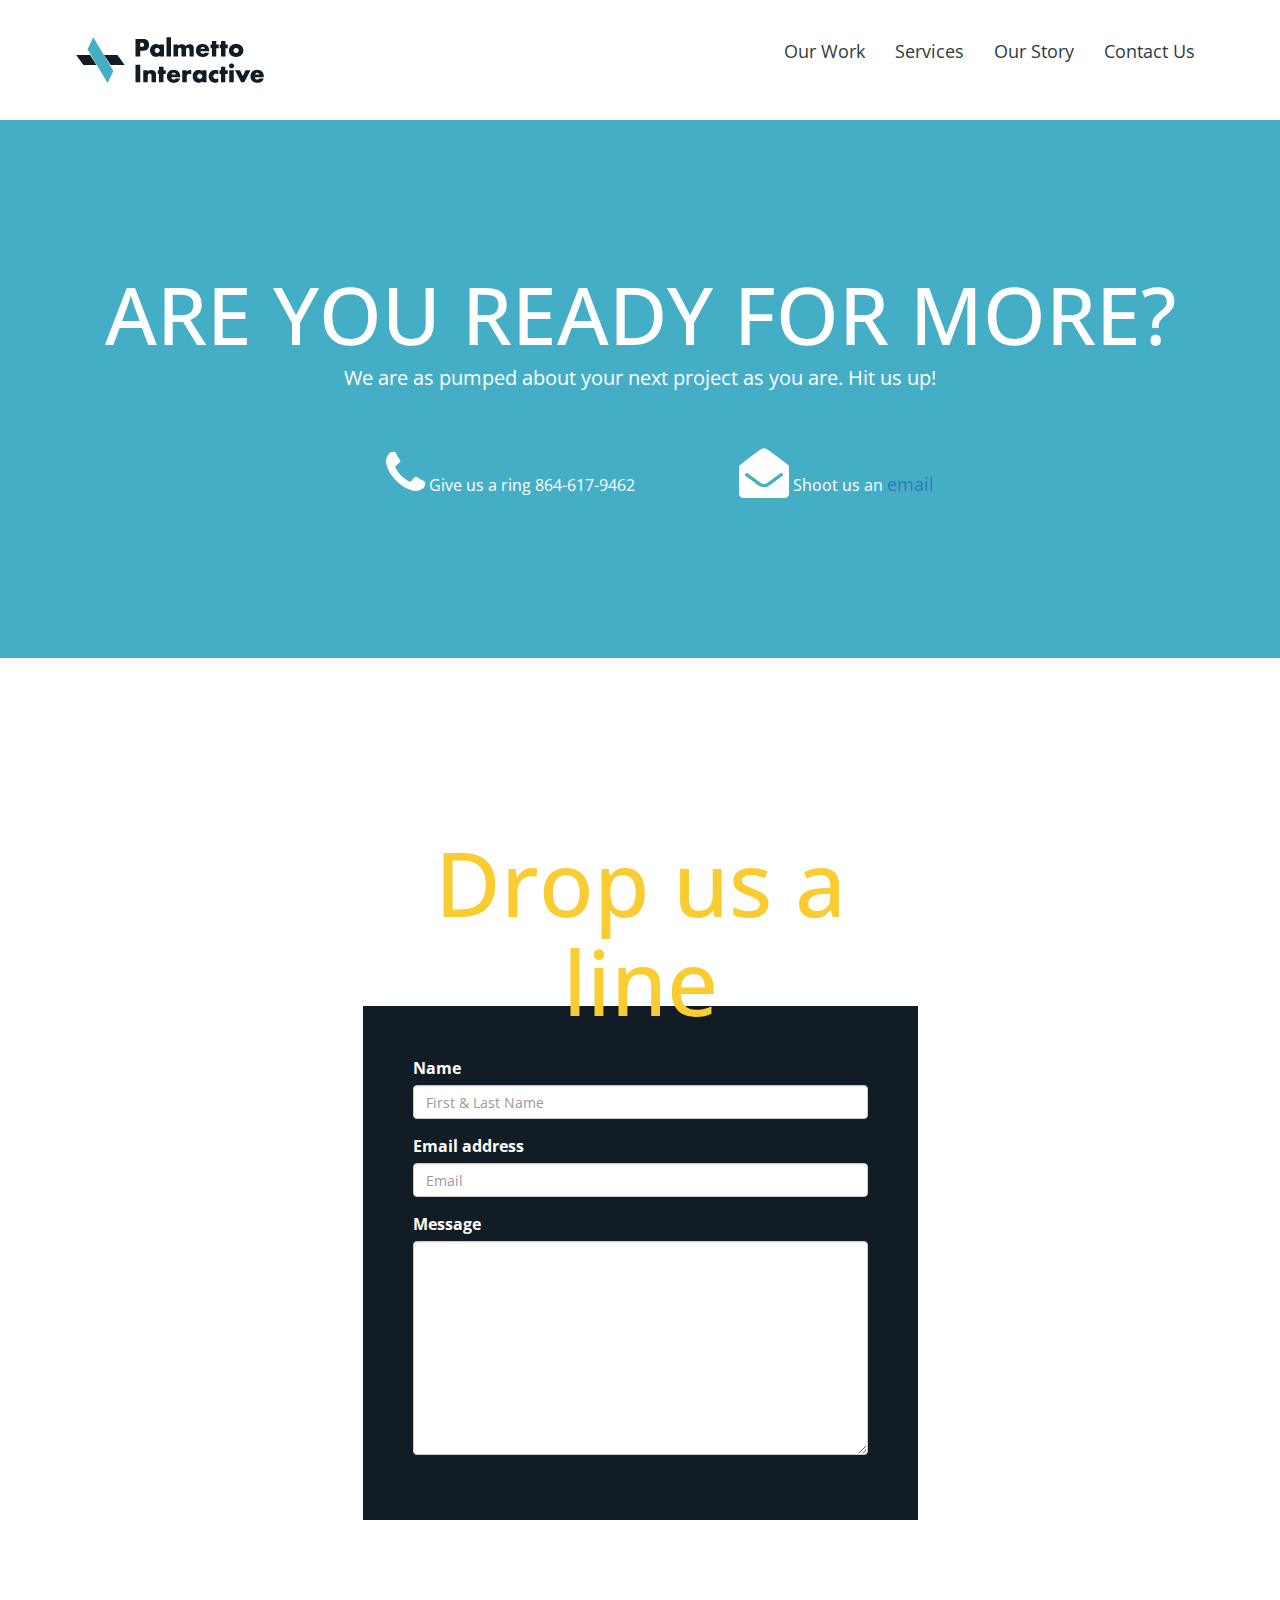
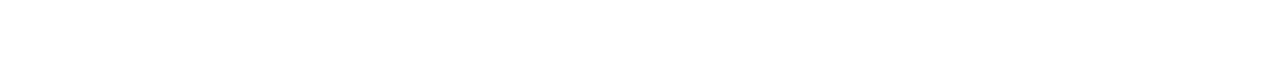
==== commit b4e8c363: "sass, logo fix, removed links in nav" ====
--- a/contact.html
+++ b/contact.html
@@ -36,7 +36,7 @@
               <span class="sr-only">Toggle navigation</span> Menu <i class="fa fa-bars"></i>
           </button>
           <a class="navbar-brand" href="#page-top">
-            <img src="images/palmetto-interactive-logo.png" alt="Company Logo">
+            <img src="images/logo.png" alt="Company Logo">
           </a>
       </div>
 
@@ -44,19 +44,19 @@
       <div class="collapse navbar-collapse" id="navbar-collapse-1">
           <ul class="nav navbar-nav navbar-right">
             <li class="hidden">
-                <a href="#page-top"></a>
+                <a href=""></a>
             </li>
-            <li class="page-scroll">
-                <a href="#work">Our Work</a>
+            <li>
+                <a href="">Our Work</a>
             </li>
-            <li class="page-scroll">
-              <a href="#services">Services</a>
+            <li>
+              <a href="">Services</a>
             </li>
-            <li class="page-scroll">
-                <a href="#story">Our Story</a>
+            <li>
+                <a href="">Our Story</a>
             </li>
-            <li class="page-scroll">
-                <a href="#contact">Contact Us</a>
+            <li>
+                <a href="">Contact Us</a>
             </li>
           </ul>
         </div>  <!-- /.navbar-collapse -->
--- a/css/styles.css
+++ b/css/styles.css
@@ -5851,7 +5851,7 @@
   line-height: 40px; }
 
 a {
-  font-size: 20px; }
+  font-size: 18px; }
 
 .btn-primary {
   font-size: 25px;
@@ -5878,11 +5878,6 @@
   Nav
 
 *******************************/
-#mainNav {
-  position: -webkit-sticky;
-  position: sticky;
-  top: 0; }
-
 .navbar-custom {
   margin: 0;
   padding-top: 10px;
@@ -5896,8 +5891,13 @@
   background-color: transparent;
   color: #121C25; }
 
-.navbar-brand img {
-  width: 170px; }
+.navbar-brand {
+  float: none;
+  padding-top: 0;
+  padding-bottom: 25px; }
+
+.navbar-right {
+  padding-top: 15px; }
 
 /*******************************
 
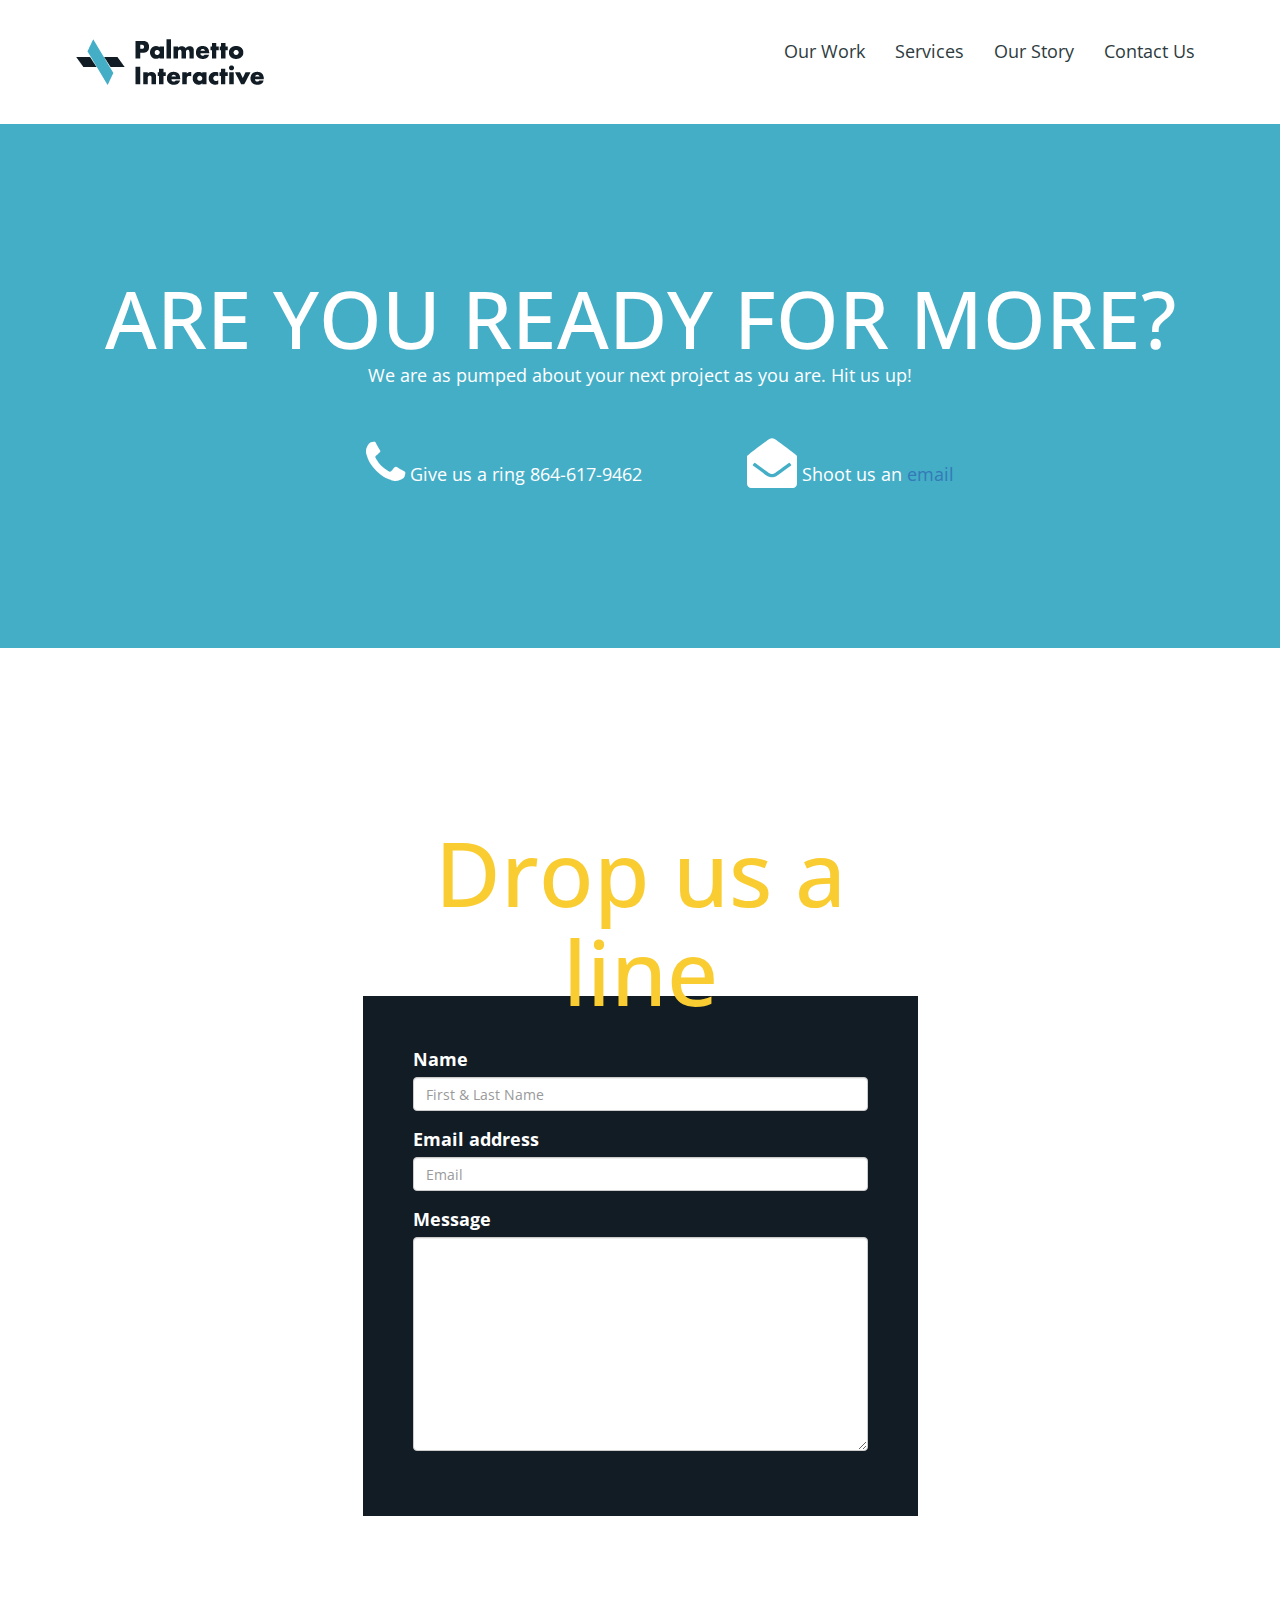
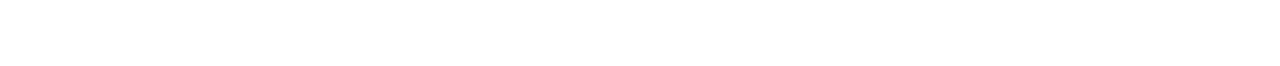
==== commit a5db2d70: "normalized styles, p element held different value that body font size, adjusted services page as wel" ====
--- a/contact.html
+++ b/contact.html
@@ -47,16 +47,16 @@
                 <a href=""></a>
             </li>
             <li>
-                <a href="">Our Work</a>
+                <a href="work.html">Our Work</a>
             </li>
             <li>
-              <a href="">Services</a>
+              <a href="services.html">Services</a>
             </li>
             <li>
-                <a href="">Our Story</a>
+                <a href="story.html">Our Story</a>
             </li>
             <li>
-                <a href="">Contact Us</a>
+                <a href="contact.html">Contact Us</a>
             </li>
           </ul>
         </div>  <!-- /.navbar-collapse -->
--- a/css/styles.css
+++ b/css/styles.css
@@ -5821,8 +5821,8 @@
 body {
   margin: 0;
   font-family: 'Open Sans', sans-serif;
-  font-size: 16px;
-  line-height: 24px;
+  font-size: 18px;
+  line-height: 26px;
   color: #2e3c40; }
 
 section, header {
@@ -5845,10 +5845,6 @@
 h1 {
   font-size: 80px;
   text-transform: uppercase; }
-
-p {
-  font-size: 20px;
-  line-height: 40px; }
 
 a {
   font-size: 18px; }
@@ -6062,10 +6058,13 @@
 our services
 -------------------------------------------*/
 #our-services {
-  padding-bottom: 0px;
+  padding-top: 0;
+  padding-bottom: 0;
   background-color: #FFF; }
   #our-services h3 {
     font-size: 45px; }
+  #our-services p {
+    padding: 0 90px; }
 
 .branding-ctr-text {
   text-align: center; }
